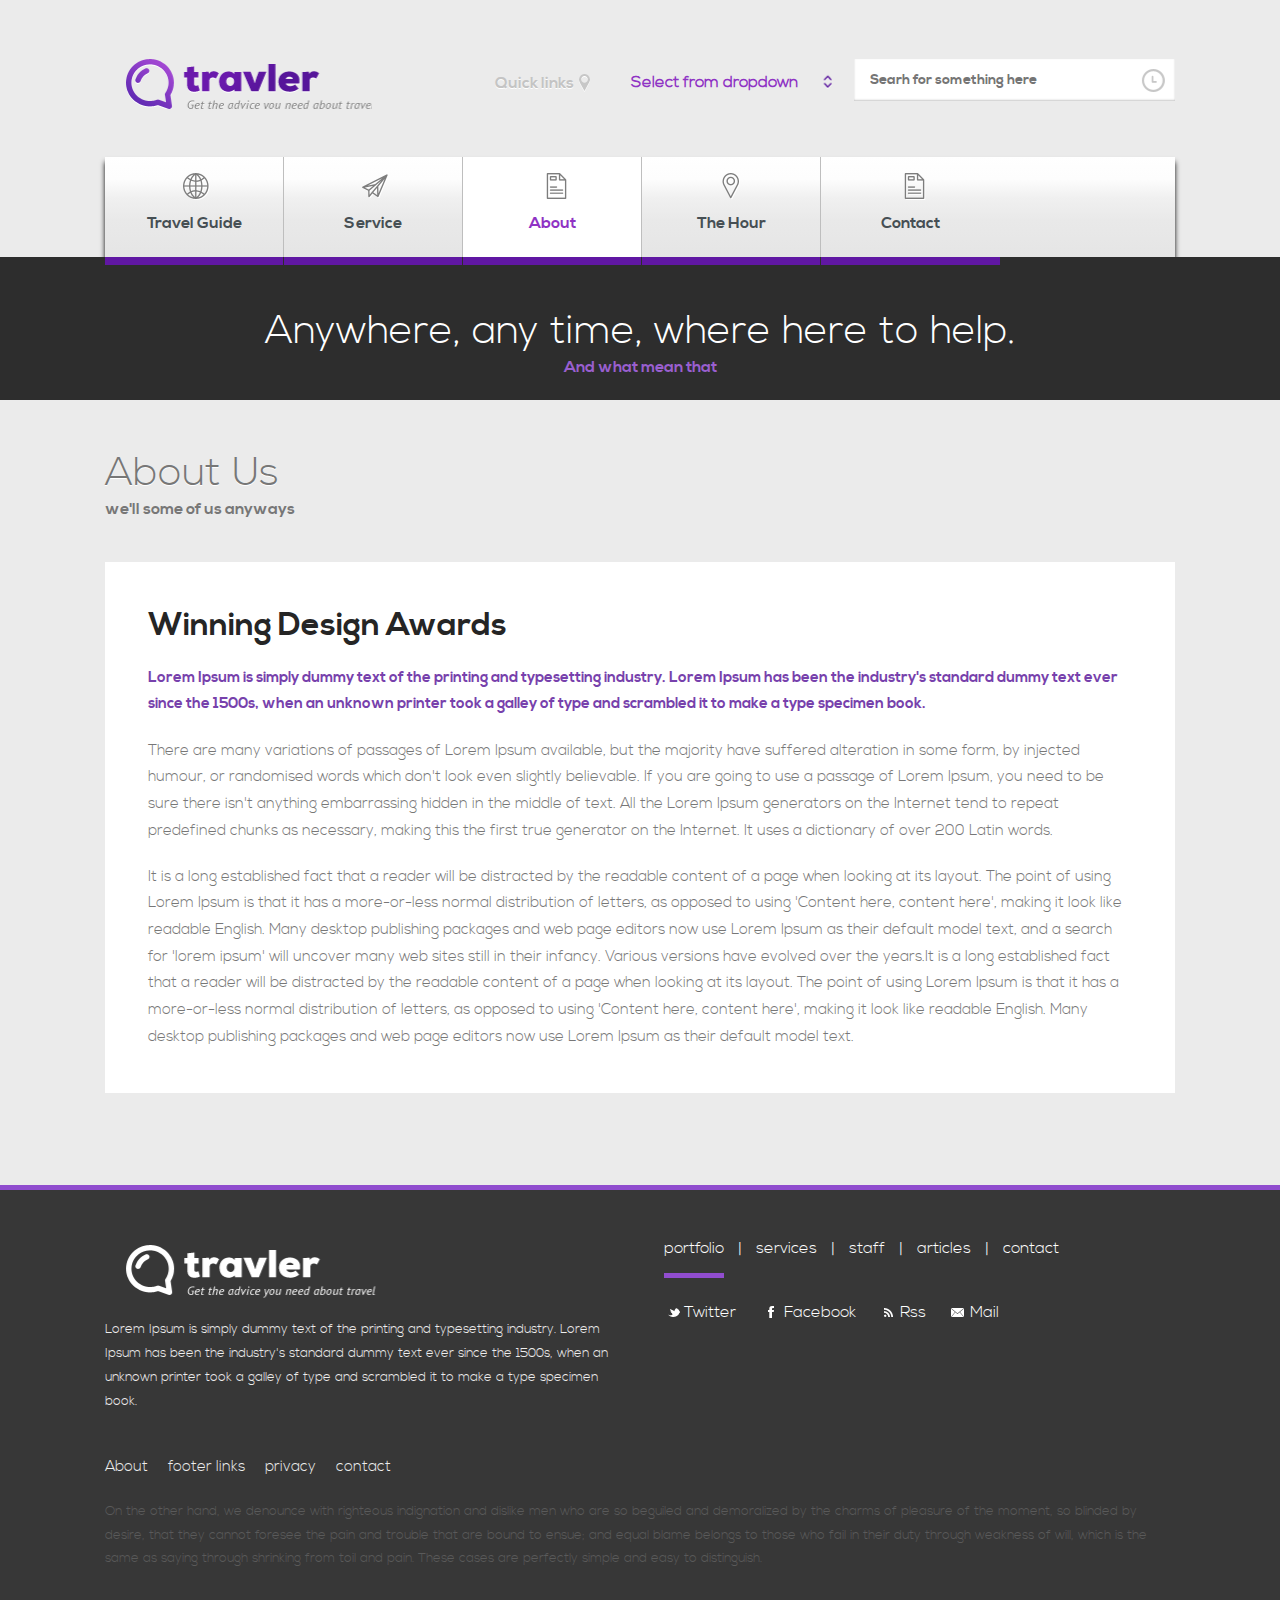
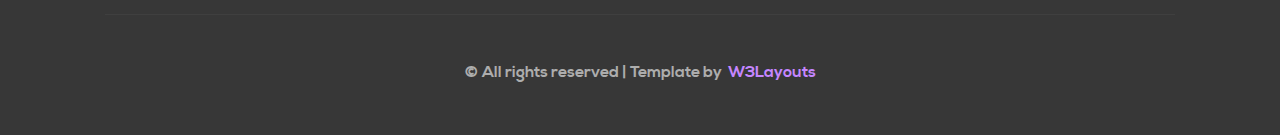
==== about.html @ 70574888 "Primer Commit Version1" ====
<!--A Design by W3layouts
Author: W3layout
Author URL: http://w3layouts.com
License: Creative Commons Attribution 3.0 Unported
License URL: http://creativecommons.org/licenses/by/3.0/
-->
<!DOCTYPE HTML>
<html>
<head>
<title>The Travler Website Template | About :: w3layouts</title>
<meta http-equiv="Content-Type" content="text/html; charset=utf-8" />
<meta name="viewport" content="width=device-width, initial-scale=1, maximum-scale=1">
<link href="css/style.css" rel="stylesheet" type="text/css" media="all" />
<script src="js/jquery-1.9.1.min.js"></script>
<script src="js/jquery.easydropdown.js"></script> 
</head>
<body>
<!-- start header-->
<div class="header_bg">
<div class="wrap">
	<div class="header">
		<div class="logo">
			<a href="index.html"></a>
		</div>
		<div class="header_right">
		<div class="search">
		    		<form>
		    			<input type="text" value="" placeholder="Searh for something here">
		    			<input type="submit" value="">
		    		</form>
				</div>
				<div class="drp-dwn">
				     <div class="dropdown-button">
					  <select class="dropdown" tabindex="9" data-settings='{"wrapperClass":"flat"}'>
            			<option value="0">Select from dropdown</option>	
						<option value="1">Linux</option>
						<option value="2">Windows</option>
						<option value="3">Solaris</option>
						<option value="4">Mac</option>
						<option value="5">Unix</option>
					  </select>
					 </div>
				</div>
		<div class="quick_link">
			<h2><a href="site_map.html">Quick links <i class="icon1"> </i></a></h2>
		</div>
		<div class="clear"></div>
	</div>
	</div>
	<div class="header_menu">
			<div class="menu_box_list">
				<ul>
					<li class="color1"><a href="travel_guide.html"><i class="icon1"> </i><span>travel guide</span></a></li>
					<li class="color2"><a href="service.html"> <i class="icon2"> </i> <span>Service</span></a></li>
			  		<li class="color3 active"><a href="about.html"> <i class="icon3"> </i><span>about</span></a></li>
			  		<li class="color4"><a href="service.html"> <i class="icon4"> </i><span>the hour</span></a></li>
			  		
			  		<li class="color6"><a href="contact.html"> <i class="icon6"></i> <span>Contact</span></a></li>
				</ul>
				<div class="clear"></div>
		   </div>
	 </div>
</div>
</div>
<!-- start top-->
<div class="top_bg">
<div class="wrap">
	<div class="top_grids1">
		<div class="top_grids_text">
			<h2>Anywhere, any time, where here to help.</h2>
			<p>And what mean that</p>
		</div>
		<div class="top_map1">
			<ul>
				<li class="map"></li>
			</ul>
		</div>
		<div class="clear"></div>
	</div>	
</div>
</div>
<!-- start content -->
<div class="content_bg">
<div class="wrap">
	<div class="content">
		<div class="content_text about">
			<h2>About Us </h2>
			<p>we'll some of us anyways</p>
		</div>
			<!-- start btm_grids -->
		     <div class="btm_grids">
		     	<div class="btm_grid">
		     		<h2>winning design awards</h2>
		     		<h3>Lorem Ipsum is simply dummy text of the printing and typesetting industry. Lorem Ipsum has been the industry's standard dummy text ever since the 1500s, when an unknown printer took a galley of type and scrambled it to make a type specimen book.</h3>
		     		<p>There are many variations of passages of Lorem Ipsum available, but the majority have suffered alteration in some form, by injected humour, or randomised words which don't look even slightly believable. If you are going to use a passage of Lorem Ipsum, you need to be sure there isn't anything embarrassing hidden in the middle of text. All the Lorem Ipsum generators on the Internet tend to repeat predefined chunks as necessary, making this the first true generator on the Internet. It uses a dictionary of over 200 Latin words.</p>
		     		<p class="top">It is a long established fact that a reader will be distracted by the readable content of a page when looking at its layout. The point of using Lorem Ipsum is that it has a more-or-less normal distribution of letters, as opposed to using 'Content here, content here', making it look like readable English. Many desktop publishing packages and web page editors now use Lorem Ipsum as their default model text, and a search for 'lorem ipsum' will uncover many web sites still in their infancy. Various versions have evolved over the years.It is a long established fact that a reader will be distracted by the readable content of a page when looking at its layout. The point of using Lorem Ipsum is that it has a more-or-less normal distribution of letters, as opposed to using 'Content here, content here', making it look like readable English. Many desktop publishing packages and web page editors now use Lorem Ipsum as their default model text.</p>
		     	</div>
		     </div>			
		</div>
</div>
</div>
<!-- start footer -->
<div class="footer_bg">
<div class="wrap">
	<div class="footer">
		     <div class="f_grids">
		     	<div class="f_grid right">
		     		<h2><a href="index.html"></a></h2>
		     		<div class="clear"></div>
		     		<p>Lorem Ipsum is simply dummy text of the printing and typesetting industry. Lorem Ipsum has been the industry's standard dummy text ever since the 1500s, when an unknown printer took a galley of type and scrambled it to make a type specimen book.</p>
		     	</div>	
		     	<div class="f_grid">
		     		<ul class="f_nav">
		     			<li><a class="active" href="#">portfolio</a></li> |
		     			<li><a  href="#">services</a></li> |
		     			<li><a href="#">staff</a></li> |
		     			<li><a href="#">articles</a></li> |
		     			<li><a href="#">contact</a></li>
		     			<div class="clear"></div>	
		     		</ul>
					<div class="f_nav1">
						<ul>
							<li ><a href="#"> <i class="icon1"> </i><span>twitter</span></a></li>
							<li ><a href="#"> <i class="icon2"> </i> <span>facebook</span></a></li>
					  		<li ><a href="#"> <i class="icon3"> </i><span>rss</span></a></li>
					  		<li ><a href="#"> <i class="icon4"> </i><span>mail</span></a></li>
						</ul>
						<div class="clear"></div>
				   </div>     		
		     	</div>	
		     	<div class="clear"></div>	
			</div>
	<ul class="footer_nav">
		<li><a href="#">About</a></li>
		<li><a href="#">footer links</a></li>
		<li><a href="#">privacy</a></li>
		<li><a href="#">contact</a></li>
		<div class="clear"></div>	
	</ul>	
	<p class="f_para">On the other hand, we denounce with righteous indignation and dislike men who are so beguiled and demoralized by the charms of pleasure of the moment, so blinded by desire, that they cannot foresee the pain and trouble that are bound to ensue; and equal blame belongs to those who fail in their duty through weakness of will, which is the same as saying through shrinking from toil and pain. These cases are perfectly simple and easy to distinguish. </p>
	<div class="footer_top">
			<p class="link"><span>© All rights reserved | Template by&nbsp; <a href="http://w3layouts.com/"> W3Layouts</a></span></p>
	</div>
</div>
</div>	
</body>
</html>
---- css/style.css ----
/*
Author: W3layout
Author URL: http://w3layouts.com
License: Creative Commons Attribution 3.0 Unported
License URL: http://creativecommons.org/licenses/by/3.0/
*/
/* reset */
html,body,div,span,applet,object,iframe,h1,h2,h3,h4,h5,h6,p,blockquote,pre,a,abbr,acronym,address,big,cite,code,del,dfn,em,img,ins,kbd,q,s,samp,small,strike,strong,sub,sup,tt,var,b,u,i,dl,dt,dd,ol,nav ul,nav li,fieldset,form,label,legend,table,caption,tbody,tfoot,thead,tr,th,td,article,aside,canvas,details,embed,figure,figcaption,footer,header,hgroup,menu,nav,output,ruby,section,summary,time,mark,audio,video{margin:0;padding:0;border:0;font-size:100%;font:inherit;vertical-align:baseline;}
article, aside, details, figcaption, figure,footer, header, hgroup, menu, nav, section {display: block;}
ol,ul{list-style:none;margin:0;padding:0;}
blockquote,q{quotes:none;}
blockquote:before,blockquote:after,q:before,q:after{content:'';content:none;}
table{border-collapse:collapse;border-spacing:0;}
/* start editing from here */
a{text-decoration:none;}
.txt-rt{text-align:right;}/* text align right */
.txt-lt{text-align:left;}/* text align left */
.txt-center{text-align:center;}/* text align center */
.float-rt{float:right;}/* float right */
.float-lt{float:left;}/* float left */
.clear{clear:both;}/* clear float */
.pos-relative{position:relative;}/* Position Relative */
.pos-absolute{position:absolute;}/* Position Absolute */
.vertical-base{	vertical-align:baseline;}/* vertical align baseline */
.vertical-top{	vertical-align:top;}/* vertical align top */
.underline{	padding-bottom:5px;	border-bottom: 1px solid #eee; margin:0 0 20px 0;}/* Add 5px bottom padding and a underline */
nav.vertical ul li{	display:block;}/* vertical menu */
nav.horizontal ul li{	display: inline-block;}/* horizontal menu */
img{max-width:100%;}
/*end reset*/
@font-face {
    font-family: 'nexa_lightregular';
    src: url('../fonts/Nexa_Free_Light-webfont.ttf') format('truetype');
    font-weight: normal;
    font-style: normal;

}
@font-face {
    font-family: 'nexa_boldregular';
    src: url('../fonts/Nexa_Free_Bold-webfont.ttf') format('truetype');
    font-weight: normal;
    font-style: normal;
}
body {
	font-family: 'nexa_lightregular';
	font-size: 100%;
	background: #ffffff;
}
.wrap{
	margin:0 auto;
	width:80%;
}
/* start header */
.header_bg{
	background: #EBEBEB;
}
.header{
	padding: 4% 6%;
}
.logo a{
	float: left;
	background: url('../images/sprite.png') no-repeat 0% 0%;
	width: 25%;
	height: 60px;
}
.header_right{
	margin-top: 10px;
}
/*search*/
.search{
	width:30%;
	float:right;
	position: relative;
	background: #ffffff;
	box-shadow: inset 0px -1px 2px 0px rgba(201, 201, 201, 1);
	-webkit-box-shadow: inset 0px -1px 2px 0px rgba(201, 201, 201, 1);
	-moz-box-shadow: inset 0px -1px 2px 0px rgba(201, 201, 201, 1);
	-o-box-shadow: inset 0px -1px 2px 0px rgba(201, 201, 201, 1);
}
.search form{
	width:100%;
}
.search input[type="text"]{
	font-family: 'nexa_boldregular';
	padding:12px 16px;
	outline: none;
	color: #C4C4C4;
	background: none;
	border: none;
	width: 68.33333%;
	position: relative;
	font-size: 14px;
	font-weight: 600;
}
.search input[type="submit"]{
	background: url('../images/sprite.png') no-repeat -300px -15px;
	padding: 12px 0px;
	border: none;
	cursor: pointer;
	width: 15.33%;
	height: 40px;
	line-height: 1.5em;
	outline: none;
	position: absolute;
	right: 0;
}
.search input[type="submit"]:hover {
	background: url('../images/sprite.png') no-repeat -300px -48px;
}
/*quick_link*/
.quick_link{
	width: 10.222222%;
	float:right;
	margin: 1% 2% 0 0;
}
.quick_link h2 a {
	font-family: 'nexa_boldregular';
	display: block;
	font-size: 1em;
	line-height: 1.8em;
	color: #C4C4C4;
	text-shadow: 0 1px 0 #ffffff;
	padding: 0px;
}
.quick_link h2 a:hover{
	color: #58149B;
}
.quick_link h2  a > i {
	width: 24px;
	height: 24px;
	display:inline-block;
	background: url(../images/sprite.png) no-repeat;
	vertical-align: middle;
	transition: none;
	margin: 0 auto
}
.quick_link h2 a > i.icon1 {
	background-position: 32% 64%;
}
.quick_link h2 a:hover > i.icon1{
	background-position: 32% 84%;	
}
/*drp-dwn*/
.drp-dwn{
	float:right;
	margin: 0.8% 2% 0 0;
	width: 19.333333%;
}
/**** Drop Down *********/
/* PREFIXED CSS */
.flat,
.flat div,
.flat li,
.flat div::after,
.flat .carat,
.flat .carat:after,
.flat .selected::after,
.flat:after{
	-webkit-transition: all 150ms ease-in-out;
	-moz-transition: all 150ms ease-in-out;
	-ms-transition: all 150ms ease-in-out;
	transition: all 150ms ease-in-out;
}
.flat .selected::after,
.flat.scrollable div::after{
	-webkit-pointer-events: none;
	-moz-pointer-events: none;
	-ms-pointer-events: none;
	pointer-events: none;
}
/* WRAPPER */
.dropdown-button:first-child{
	margin-left:0;
}
.dropdown-button{
	margin-left:15px;
}
.dropdown-button{
	display:inline-block;
	width:100%;
}
.flat{
	position: relative;	
	cursor: pointer;
	font-weight:600;
	background:none;
	color:#8F33C4;
	-webkit-user-select: none;
	-moz-user-select: none;
	user-select: none;
}
.flat.open{
	z-index: 2;
}
.flat:hover,
.flat.focus{
	color:#666;
}
/* OLD SELECT (HIDDEN) */
.flat .old{
	position: absolute;
	left: 0;
	top: 0;
	height: 0;
	width: 0;
	overflow: hidden;
}
.flat select{
	position: absolute;
	left: 0px;
	top: 0px;
}
.flat.touch select{
	left: 0;
	top: 0;
	width: 100%;
	height: 100%;
	opacity: 0;
}
/* SELECTED FEEDBACK ITEM */ 
.flat .selected {
    color:#8F33C4;
}
.flat .selected:hover{
	color:#8f22c0;
}
.flat .selected,.flat li{
	display:block;
	font-size:1em;
	font-weight:600;
	padding: 5px 5px;
	overflow: hidden;
	white-space: nowrap;
	text-align:left;
}
.flat .selected{
	background:none;
}
.flat .selected::after{
	content: '';
	position: absolute;
	right: 0;
	top: 6px;
	bottom: 0;
	width: 12px;
	height: 16px;
	background: url(../images/sprite.png) no-repeat 36% 46%;
}
.flat:hover .selected::after,
.flat.focus .selected::after{
	background-color:none;
}
/* DROP DOWN WRAPPER */
.flat div{
	position: absolute;
	height: 0;
	left: 0;
	right: 0;
	top: 100%;
	margin-top:1px;
	background:#363636;
	overflow: hidden;
	opacity: 0;
	color: #FFF;
}
.flat:hover div{	
}
/* Height is adjusted by JS on open */

.flat.open div{
	opacity: 1;
	z-index: 2;
}
/* FADE OVERLAY FOR SCROLLING LISTS */
.flat.scrollable div::after{
	content: '';
	position: absolute;
	left: 0;
	right: 0;
	bottom: 0;
	height: 50px;
}
.flat.scrollable.bottom div::after{
	opacity: 0;
}
/* DROP DOWN LIST */
.flat ul{
	position: absolute;
	left: 0;
	top: 0;
	height: 100%;
	width: 100%;
	list-style: none;
	overflow: hidden;
}
.flat.scrollable.open ul{
	overflow-y: auto;
}
/* DROP DOWN LIST ITEMS */
.flat li{
	list-style: none;
	padding:6px 10px;
	font-size:1em;
	font-weight:400;
}
.flat li:last-child {
    border-bottom: 0;
}
/* .focus class is also added on hover */
.flat li:hover{
	background-color:#353535;
}
.flat li.focus{
	background:#252525;
	position: relative;
	z-index: 3;
	color:#FFF;
}
.flat li.active{
    background-color:#252525;
	color: #fff;
}
/*  navigation */
.header_menu{
	padding: 0 6%;
}
/*start menu_box_list */
.menu_box_list{
	box-shadow: 0px 5px 5px 0px rgba(10, 10, 10, 1);
	-webkit-box-shadow: 0px 5px 5px 0px rgba(10, 10, 10, 1);
	-moz-box-shadow: 0px 5px 5px 0px rgba(10, 10, 10, 1);
	-o-box-shadow: 0px 5px 5px 0px rgba(10, 10, 10, 1);
	background: #ffffff;
	background: -moz-linear-gradient(top, #ffffff 0%, #fefefe 10%, #fdfdfd 22%, #f0f0f0 41%, #e9e9e9 63%, #e7e7e7 82%, #e5e5e5 100%);
	background: -webkit-gradient(linear, left top, left bottom, color-stop(0%,#ffffff), color-stop(10%,#fefefe), color-stop(22%,#fdfdfd), color-stop(41%,#f0f0f0), color-stop(63%,#e9e9e9), color-stop(82%,#e7e7e7), color-stop(100%,#e5e5e5));
	background: -webkit-linear-gradient(top, #ffffff 0%,#fefefe 10%,#fdfdfd 22%,#f0f0f0 41%,#e9e9e9 63%,#e7e7e7 82%,#e5e5e5 100%);
	background: -o-linear-gradient(top, #ffffff 0%,#fefefe 10%,#fdfdfd 22%,#f0f0f0 41%,#e9e9e9 63%,#e7e7e7 82%,#e5e5e5 100%);
	background: -ms-linear-gradient(top, #ffffff 0%,#fefefe 10%,#fdfdfd 22%,#f0f0f0 41%,#e9e9e9 63%,#e7e7e7 82%,#e5e5e5 100%);
	background: linear-gradient(to bottom, #ffffff 0%,#fefefe 10%,#fdfdfd 22%,#f0f0f0 41%,#e9e9e9 63%,#e7e7e7 82%,#e5e5e5 100%);
	filter: progid:DXImageTransform.Microsoft.gradient( startColorstr='#ffffff', endColorstr='#e5e5e5',GradientType=0 );
}
.menu_box_list li{
	display: inline-block;
	margin-right: -4px;
	width: 16.64444%;
	height:100px;
	border-left: 1px solid rgb(190, 190, 190);
}
.menu_box_list li:first-child{
	border-left: none;
}
.menu_box_list li a{
	display:inline-block;
	width:100%;
	text-align:center;
	color:#464f54;
	font-size: 1em;
	font-family: 'nexa_boldregular';
	text-transform:capitalize;
	padding:14px 0px;
	transition: all 450ms linear;	
	-webkit-transition: all 450ms linear;
	-moz-transition: all 450ms linear;
	-o-transition: all 450ms linear;
}
.menu_box_list li.active a{
	background: #ffffff;
	color: #8F33C4;
}
.menu_box_list li a > i{
	width: 32px;
	height: 32px;
	display: inline-block;
	background: url(../images/nav_icon.png) no-repeat;
	vertical-align: middle;
	transition: none;
	margin: 0 auto;
}
.menu_box_list li a:hover > i{
	background:url(../images/nav_icon.png) no-repeat;	
}
.menu_box_list li a:hover{
	 color: #8F33C4;
	 background-color:#ffffff;
	-webkit-transform: scale(1.00) translateY(-20px);
	z-index: 1;
}
.menu_box_list li a span{
	padding: 10px 10px;
	display: block;
}
.menu_box_list li a > i.icon1{
	background-position:0px 0px;
}
.menu_box_list li a:hover > i.icon1{
	background-position:0px -32px;
}
.menu_box_list li a > i.icon2{
	background-position:-34px 0px;
}
.menu_box_list li a:hover > i.icon2{
	background-position:-34px -32px;
}
.menu_box_list li a > i.icon3 {
	background-position:-66px 0px;
}
.menu_box_list li a:hover > i.icon3{
	background-position:-66px -32px;
}
.menu_box_list li a > i.icon4 {
	background-position:-98px 0px;
}
.menu_box_list li a:hover > i.icon4 {
	background-position:-98px -32px;
}
.menu_box_list li a > i.icon5 {
	background-position:0px 0px;
}
.menu_box_list li a:hover > i.icon5{
	background-position:0px -32px;
}
.menu_box_list li a > i.icon6 {
	background-position:-66px 0px;
}
.menu_box_list li a:hover > i.icon6{
	background-position:-66px -32px;
}
.menu_box_list  li.color1 a {
	border-bottom: 8px solid #6017A3;
}
.menu_box_list  li.color2 a {
	border-bottom: 8px solid #6017A3;
}
.menu_box_list  li.color3 a {
	border-bottom: 8px solid #6017A3;
}
.menu_box_list  li.color4 a {
	border-bottom: 8px solid #6017A3;
}
.menu_box_list  li.color5 a {
	border-bottom: 8px solid #6017A3;
}
.menu_box_list  li.color6 a {
	border-bottom: 8px solid #6017A3;
}
/* end menu_box_list */ 
/* start slider */
.slider_bg{
	background: url('../images/slider.jpg');
	background-size: cover;
	background-position: center;
}
.slider{
	padding: 20% 0;
}
/* start top_grids */
.top_bg{
	background: #2D2D2D;
}
.top_grids {
	padding: 4% 6%;
}
.top_grids_text h2{
	text-align:center;
	font-size: 2.5em;
	color: #ffffff;
}
.top_grids_text p{
	text-align:center;
	font-size: 1em;
	color: #995FCF;
	font-family: 'nexa_boldregular';
}
.top_map{
	text-align:center;
	margin: 4% 0;
}
.top_map ul li.map{
}
/* top_map1*/
.top_grids1{
	padding: 4% 6% 1%;
}
.top_map1{
	margin-top: 1%;
}
.top_grid{
	width: 30.333333%;
	float: left;
}
.top_grid.right{
	margin-right: 4%;
}
.top_grid h3{
	font-size:1.5em;
	color: #ffffff;
	margin-bottom: 4%;
}
.top_grid p{
	line-height:1.8em;
	color: #eeeeee;
	font-size: 0.825em;
}
.top_grid p.top{
	margin-top: 4%;
}
/* start banner */
.banner_bg{
	background: #222222;
}
.banner{
	padding: 4% 4% 0;
}
.banner img{
	margin-bottom: -5px;
}
/* start content */
.content_bg{
	background: #EBEBEB;
}
.content{
	padding: 4% 6%;
}
.content_text{
	text-align:center;
	margin-bottom: 4%;
}
.content_text h2{
	font-size: 2.5em;
	color: #777777;
	text-shadow: 0 1px 0 #ffffff;
}
.content_text p{
	font-size: 1em;
	color: #777777;
	font-family: 'nexa_boldregular';
}
/* start content_slider */
h2.img_slider a{
	line-height:2em;
	font-family: 'nexa_boldregular';
	font-size:1.1em;
	color: #777777;
}
p.img_slider a{
	font-size:0.925em;
	color: #777777;
}
/* start span_of_2 */
.span_of_2{
	margin-top: 4%;
}
.span_1_of_2{
	background: #ffffff;
	padding: 4%;	
	float:left;
	width: 40.0000000%;
}
.span_1_of_2.right{
	margin-right: 4%;
}
.span_1_of_2 h2{
	font-family: 'nexa_boldregular';
	font-size:2em;
	color: #252525;
	text-transform:capitalize;
	margin-bottom: 4%;
}
.span_1_of_2 h3{
	font-size:0.925em;
	color: #7741AC;
	line-height: 1.8em;
	font-family: 'nexa_boldregular';	
	margin-bottom: 4%;
}
.span_1_of_2 p{
	font-size:0.925em;
	color: #777777;
	line-height: 1.8em;
}
/* start btm_grids */
.btm_grids{
	margin:4% 0;
	background: #ffffff;
	padding: 4%;	
}
.btm_grid h2{
	font-family: 'nexa_boldregular';
	font-size:2em;
	color: #252525;
	text-transform:capitalize;
	margin-bottom: 2%;
}
.btm_grid h3{
	font-size:0.925em;
	color: #7741AC;
	line-height: 1.8em;
	font-family: 'nexa_boldregular';	
	margin-bottom: 2%;
}
.btm_grid p{
	font-size:0.925em;
	color: #777777;
	line-height: 1.8em;
	
}
/* start footer */
.footer_bg{
	border-top:5px solid #904DCE;
	background: #373737;
}
.footer{
	padding: 4% 6%;
}
.f_grids{
	
}
.f_grid{
	float:left;
	width: 47.333333%;
}
.f_grid.right{
	margin-right: 4%;
}
.f_grid p {
	margin-top:4%;
	line-height: 1.8em;
	color: #eeeeee;
	font-size: 0.825em;
}
p.f_para{
	margin-top:2%;
	line-height: 1.8em;
	color: #5a5a5a;
	font-size: 0.825em;
}
/* start footer_nav*/
.footer_nav{
	margin-top: 4%;
}
.f_grid h2 a{
	float: left;
	background: url('../images/sprite.png') no-repeat 0% 72%;
	width: 55%;
	height: 60px;
}
.footer_nav li{
	float: left;
}
.footer_nav li span{
	color: #ffffff;
}
.footer_nav li a:first-child{
	padding-left: 0;
}
.footer_nav li a{
	display:inline-block;
	color:#eeeeee;
	line-height:1.5em;
	font-size: 0.925em;
	padding: 0px 20px;
	-webkit-transition: 0.9s;
	-moz-transition: 0.9s;
	-o-transition: 0.9s;
	transition: 0.9s;
}
.footer_nav li a:hover {
	color: #CC96FF;
}
/* start f_nav */
.f_nav{
	color:#ffffff;	
}
.f_nav li{
	display: inline-block;
}
.f_nav li a{
	display: block;
	color:#ffffff;	
	font-size: 1em;
	padding-bottom: 20px;
	margin: 0 20px;
	-webkit-transition: 0.9s;
	-moz-transition: 0.9s;
	-o-transition: 0.9s;
	transition: 0.9s;
}
.f_nav li a.active{
	border-bottom:5px solid #914DCf;
}
.f_nav li a:hover{
	border-bottom:5px solid #914DCf;
}
/* start f_nav1 */
.f_nav1{
	margin-top: 2%;
}
.f_nav1 li{
	display: inline-block;
}
.f_nav1 li a{
	display:block;
	color:#ffffff;
	font-size: 1em;
	text-transform:capitalize;
	padding:14px 10px;
	-webkit-transition: 0.5s linear;
     -moz-transition: 0.5s linear;
     -o-transition: 0.5s linear;
     -ms-transition:0.5s linear;
     transition: 0.5s linear;	
}
.f_nav1 li a > i{
	width: 16px;
	height: 18px;
	display:inline-block;
	background: url(../images/soc_icons.png) no-repeat;
	vertical-align: middle;
	transition: none;
	margin: 0 auto;
}
.f_nav1 li a:hover > i{
	background:url(../images/soc_icons.png) no-repeat;	
}
.f_nav1 li.active a{
	background: #ffffff;
	color: #8F33C4;
}
.f_nav1 a:hover{
	 color: #8F33C4;
}
.f_nav1 li a span{
	padding-left:4px;
}
.f_nav1 li a > i.icon1{
	background-position:0px 0px;
}
.f_nav1 li a:hover > i.icon1{
	background-position:0px -16px;
}
.f_nav1 li a > i.icon2{
	background-position:-17px 0px;
}
.f_nav1 li a:hover > i.icon2{
	background-position:-17px -16px;
}
.f_nav1 li a > i.icon3 {
	background-position:-32px 0px;
}
.f_nav1 li a:hover > i.icon3{
	background-position:-32px -16px;
}
.f_nav1 li a > i.icon4 {
	background-position:-50px 0px;
}
.f_nav1 li a:hover > i.icon4 {
	background-position:-50px -16px;
}
/* start footer */
.footer_top {
	margin-top: 4%;
	border-top: 1px solid #3F3F3F;
	padding: 4% 6% 0;
	text-align: center;
}
.footer_top p{
	font-family: 'nexa_boldregular';
	color: #adadad;
	font-size: 1em;
	line-height: 1.8em;
}
.footer_top p a{
	color: #C586FF;
	-webkit-transition: 0.9s;
	-moz-transition: 0.9s;
	-o-transition: 0.9s;
	transition: 0.9s;
}
.footer_top p a:hover{
	color: #ffffff;
}
/* start about */
.about{
	text-align:left;
}
.btm_grid p.top{
	margin-top: 2%;
}
/* start service*/
.ser-grid-list{
	display: block;
}
.ser-grid-list:first-child{
	margin-left:0;
}
.ser-grid-list{
	float: left;
	width: 21.99999%;
	margin-left: 4%;
}
.ser-grid-list img{
	margin-bottom: 8%;
}
.btm_grid.top{
	margin-top: 4%;	
}




















/* start Contact */
.contact{
	margin: 2% 0;
	background: #ffffff;
	padding: 4%;
}
.company_address{
	float: left;
	width: 28.3333%;
	margin-right: 4%;
}
.company_address p{
	font-size: 0.925em;
	color: #777777;
	line-height: 1.8em;
}
.company_address h3{
	color:#8F33C3;
	font-size:1em;
	line-height:1.8em;
	margin-top: 4%;
}
.company_address p a{
	color:#8F33C3;
	-webkit-transition: 0.9s;
	-moz-transition: 0.9s;
	-o-transition: 0.9s;
	transition: 0.9s;
}
.company_address p a:hover{
	color:#3a3a3a;
}
.contact-form{
	float: left;
	width: 67.3333%;
}
.contact-form span label{
	color: #202227;
	display: block;
	font-size: 1em;
	padding-bottom: 5px;
}
.contact-form input[type="text"] {
	margin-bottom:4%;
	font-family: 'nexa_lightregular';
	font-size:1em;
	float:left;
	width:45.666666%;
	background: #FFFFFF;
	border: 1px solid #E7E7E7;
	color: rgba(85, 81, 81, 0.84);
	padding: 8px;
	display: block;
	outline: none;
	-webkit-appearance: none;
	text-transform: capitalize;
	-webkit-transition: 0.9s;
	-moz-transition: 0.9s;
	-o-transition: 0.9s;
	transition: 0.9s;
}
.contact-form input[type="text"].right{
	margin-right: 10px;
}
.contact-form input[type="text"]:hover{
	border:1px solid #8F33C3;
}
.contact-form textarea {
	font-family: 'nexa_lightregular';
	font-size:1em;
	background: #FFFFFF;
	border: 1px solid #E7E7E7;
	color: rgba(138, 137, 137, 0.84);
	padding: 8px;
	display: block;
	width: 98%;
	outline: none;
	-webkit-appearance: none;
	text-transform: capitalize;
	-webkit-transition: 0.9s;
	-moz-transition: 0.9s;
	-o-transition: 0.9s;
	transition: 0.9s;
}
.contact-form textarea{
	resize:none;
	height:120px;		
}
.contact-form textarea:hover{
	border:1px solid #8F33C3;
}
.contact-form input[type="submit"]{
	margin-top:4%;
	font-family: 'nexa_lightregular';
	cursor:pointer;
	-webkit-appearance: none;
	padding: 12px 30px;
	border: 1px solid #ffffff;
	background: #3a3a3a;
	display: inline-block;
	font-size: 1em;
	text-transform: uppercase;
	color: #ffffff;
	-webkit-transition: 0.9s;
	-moz-transition: 0.9s;
	-o-transition: 0.9s;
	transition: 0.9s;
}
.contact-form input[type="submit"]:hover{
	background: #8F33C3;
}
/* reservation_form */
.res-form{
	padding:4% 0;
}
.reservation{
	font-family: 'nexa_lightregular';
	width: 31.33333%;
	margin: 0 auto;
	padding: 3%;
	background: rgba(0, 0, 0, 0.08);
	border: 1px solid rgba(247, 242, 242, 0.14);
}
.row {
	margin-bottom: 4%;
}
.radio{
	color: #fff;
}
.reservation .col-4 {
	float: left;
	width: 33.3333%;
}
.reservation input[type="radio"]{
	text-transform: capitalize;
	font-family: 'nexa_lightregular';
	font-size: 1em;
	outline: none;
	border: none;
	float: left;
	margin-right:5px;
}
.reservation_form input[type="text"]{
	text-transform: capitalize;
	font-family: 'nexa_lightregular';
	font-size: 1em;
	background: #ffffff;
	width: 41.33333%;
	outline: none;
	border: none;
	padding: 10px 12px;
	color: #777;
	float: left;
	margin: 0 0 15px 10px;
}
.reservation_form input[type="text"]:first-child{
	margin-left: 0;
}
.reservation_date input[type="text"]{
	font-family: 'nexa_lightregular';
	font-size: 1em;
	background: url(../images/calender.png) #ffffff no-repeat 95% 50%;
	width: 92.77777%;
	outline: none;
	border: none;
	padding: 10px 12px;
	margin: 0px 0px 5px 0px;
	color: #777;
}
.reservation_date input[type="submit"]{
	text-align:center;
	font-family: 'nexa_lightregular';
	cursor: pointer;
	outline: none;
	display: block;
	margin-top: 10px;
	width: 99.6%;
	padding: 10px 0px;
	font-size: 1.2em;
	text-transform: capitalize;
	border: none;
	background: #995FCF;
	color: #ffffff;
	-webkit-transition: 0.5s linear;
	-moz-transition: 0.5s linear;
	-o-transition: 0.5s linear;
	-ms-transition: 0.5s linear;
	transition: 0.5s linear;
}
.reservation_date input[type="submit"]:hover{
	background: #AC7BDA;
}
/* end reservation form */
/*start sitemap */
.sitemap_nav{
	box-shadow: 0px -1px 5px 0px rgba(202, 202, 202, 1);
	-webkit-box-shadow: 0px -1px 5px 0px rgba(202, 202, 202, 1);
	-moz-box-shadow: 0px -1px 5px 0px rgba(202, 202, 202, 1);
	-o-box-shadow: 0px -1px 5px 0px rgba(202, 202, 202, 1);
	background: #ffffff;
}
.sitemap_nav li{
}
.sitemap_nav li:first-child{
	border-left: none;
}
.sitemap_nav li a{
	display:block;
	color:#464f54;
	font-size: 1em;
	font-family: 'nexa_boldregular';
	text-transform:capitalize;
	border-bottom: 1px solid #ebebeb;
	padding:15px 20px;
	-webkit-transition: 0.5s linear;
     -moz-transition: 0.5s linear;
     -o-transition: 0.5s linear;
     -ms-transition:0.5s linear;
     transition: 0.5s linear;	
}
.sitemap_nav li a > i{
	width: 32px;
	height: 32px;
	display:inline-block;
	background: url(../images/nav_icon.png) no-repeat;
	vertical-align: middle;
	transition: none;
	margin: 0 auto;
}
.sitemap_nav li a:hover > i{
	background:url(../images/nav_icon.png) no-repeat;	
}
.sitemap_nav li.active a{
	background: #ffffff;
}
.sitemap_nav li a:hover{
	 color: #8F33C4;
	 background-color:#ffffff;
	 -webkit-transform: translateY(-10px);
}
.sitemap_nav li a span{
	padding-left: 10px;
}
.sitemap_nav li a > i.icon1{
	background-position:0px 0px;
}
.sitemap_nav li a:hover > i.icon1{
	background-position:0px -30px;
}
.sitemap_nav li a > i.icon2{
	background-position:-35px 0px;
}
.sitemap_nav li a:hover > i.icon2{
	background-position:-35px -30px;
}
.sitemap_nav li a > i.icon3 {
	background-position:-70px 0px;
}
.sitemap_nav li a:hover > i.icon3{
	background-position:-70px -30px;
}
.sitemap_nav li a > i.icon4 {
	background-position:-99px 0px;
}
.sitemap_nav li a:hover > i.icon4 {
	background-position:-99px -30px;
}
.sitemap_nav li a > i.icon5 {
	background-position:0px 0px;
}
.sitemap_nav li a:hover > i.icon5{
	background-position:0px -30px;
}
.sitemap_nav li a > i.icon6 {
	background-position:-70px 0px;
}
.sitemap_nav li a:hover > i.icon6{
	background-position:-70px -30px;
}
/***** Media Quries *****/
@media only screen and (max-width: 1440px) {
	.wrap{
		width:95%;
	}
	.f_nav li a {
		padding-bottom: 15px;
		margin: 0 10px;
	}
}
@media only screen and (max-width: 1366px) {
	.wrap{
		width:95%;
	}

}
@media only screen and (max-width: 1280px) {
	.wrap{
		width:95%;
	}

}
@media only screen and (max-width: 1024px) {
	.wrap{
		width:95%;
	}
	.header {
		padding: 4% 2%;
	}
	.header_menu {
		padding: 0 2%;
	}
	.menu_box_list li {
		height: 96px;
	}
	.top_grids {
		padding: 4% 2%;
	}
	.banner {
		padding: 4% 2% 0;
	}
	.content {
		padding: 4% 2%;
	}
	.footer {
		padding: 4% 2%;
	}
	.footer_nav {
		margin-top: 2%;
	}
	.logo a {
		width: 34%;
	}
	.quick_link {
		width: 14.222222%;
	}
	.drp-dwn {
		width: 22.333333%;
	}
	.search {
		width: 24%;
	}
	.flat .selected, .flat li {
		font-size: 13px;
	}
	.quick_link h2 a {
		font-size: 13px;
	}
	.search input[type="submit"] {
		background: url('../images/sprite.png') no-repeat -315px -15px;
	}
	.search input[type="submit"]:hover {
		background: url('../images/sprite.png') no-repeat -315px -48px;
	}
	.f_grid {
		width: 99.333333%;
	}
	.f_grid.right {
		margin-right: 0%;
	}
	.f_grid h2 a {
		width: 34%;
	}
	.reservation {
		width: 50.33333%;
	}
	.reservation_form input[type="text"] {
		width: 92.33333%;
		margin: 0 0 15px 0px;
	}
	.f_nav {
		margin-top: 10px;
	}
	.contact-form input[type="text"] {
		width: 98.666666%;
	}
	.contact-form input[type="text"].right {
		margin-right: 0px;
	}
	.menu_box_list li {
		width: 19.8888%;
	}
	.menu_box_list li:nth-child(5){
		display: none;
	}
	.menu_box_list li a {
		font-size: 13px;
	}
	.top_grids_text h2 {
		font-size: 2em;
	}
	.btm_grid h2 {
		font-size: 1.4em;
	}
}
@media only screen and (max-width: 800px) {
	.wrap{
		width:95%;
	}
	.search {
		display: none;
	}
	.drp-dwn {
		width: 32.333333%;
	}
	.quick_link {
		width: 20.222222%;
	}
	.f_grid h2 a {
		width: 48%;
	}
	.span_1_of_2 h2 {
		font-size: 1.5em;
	}
}
@media only screen and (max-width: 640px){
	.wrap{
		width:95%;
	}
	.logo a {
		width: 55%;
	}
	.quick_link {
		display: none;
	}
	.content_text h2 {
		font-size: 1.5em;
	}
	.company_address {
		float:none;
		width: 99.3333%;
		margin-right: 0%;
	}
	.contact-form {
		margin-top:4%;
		float: none;
		width: 99.3333%;
	}
	.ser-grid-list {
		margin-top:4%;
		width: 47.99999%;
	}
	.ser-grid-list:nth-child(3){
		margin-left: 0;
	}
	.drp-dwn {
		width: 32.333333%;
		display: none;
	}
	.menu_box_list li a {
		padding: 14px 0;
	}
	.reservation {
		width: 70.33333%;
	}
	.f_grid h2 a {
		width: 60%;
	}
	.menu_box_list li:nth-child(4),.menu_box_list li:nth-child(5){
		display: none;
	}
	.menu_box_list li {
			width: 24.8888%;
	}
	.f_nav li a {
		margin: 0 4px;
	}
	.top_grid {
		width: 99.333333%;
		float: none;
	}
	.top_grid.right {
		margin-right: 0%;
	}
	.span_1_of_2 {
		padding: 4%;
		float: none;
		width: 92%;
	}
	.span_1_of_2.right {
		margin-right: 0%;
	}
}
@media only screen and (max-width: 480px) {
	.wrap{
		width:95%;
	}
	.logo a {
		width: 65%;
	}
	.content {
		padding: 4% 0%;
	}
	.header {
		padding: 4% 0%;
	}
	.footer {
		padding: 4% 0%;
	}
	.header_menu {
		padding: 0 0%;
	}
	.footer_nav li a {
		padding: 0px 5px;
	}
	.f_grid h2 a {
		width: 80%;
	}
	.top_grids_text h2 {
		font-size:1.6em;
	}
	.reservation {
		width: 94.33333%;
	}
	.contact-form input[type="text"] {
		width: 96.666666%;
	}
	.contact-form textarea {
		width: 96.666666%;
	}
}
@media only screen and (max-width: 320px) {
	.wrap{
		width:95%;
	}
	.logo a {
		width: 100%;
	}
	.quick_link {
		display: none;
	}
	.menu_box_list li a {
		padding: 0px 0;
	}
	.menu_box_list li a span {
		padding: 0px 0px;
	}
	.menu_box_list li {
		width: 24.8888%;
		height: 48px;
		border-left: none;
	}
	.f_grid h2 a {
		width: 99%;
	}
	.footer_nav li {
		float: none;
	}
}
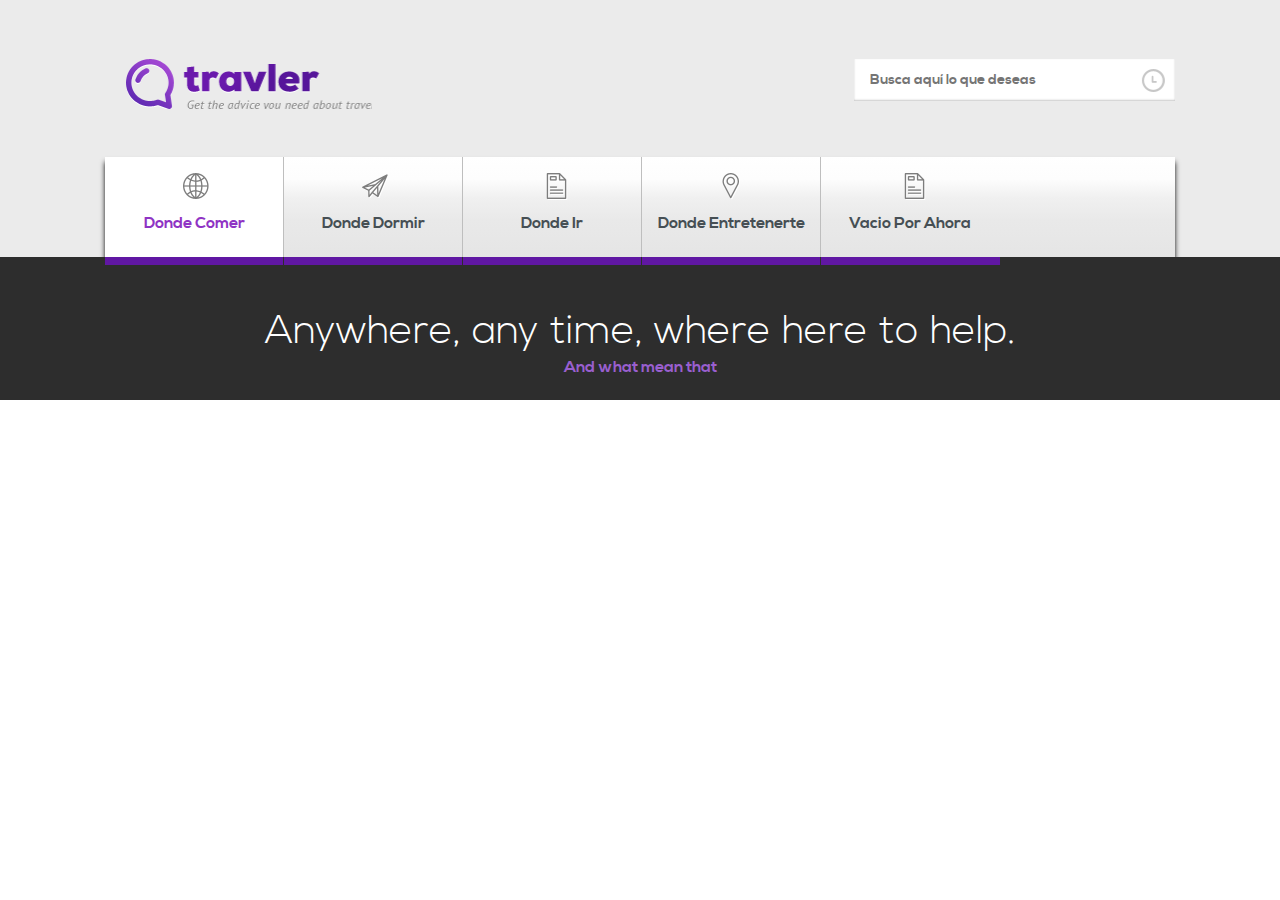
==== commit 8d41b4a4: "Ultima actualizacion 23/05" ====
--- a/about.html
+++ b/about.html
@@ -25,37 +25,22 @@
 		<div class="header_right">
 		<div class="search">
 		    		<form>
-		    			<input type="text" value="" placeholder="Searh for something here">
+		    			<input type="text" value="" placeholder="Busca aquí lo que deseas">
 		    			<input type="submit" value="">
 		    		</form>
 				</div>
-				<div class="drp-dwn">
-				     <div class="dropdown-button">
-					  <select class="dropdown" tabindex="9" data-settings='{"wrapperClass":"flat"}'>
-            			<option value="0">Select from dropdown</option>	
-						<option value="1">Linux</option>
-						<option value="2">Windows</option>
-						<option value="3">Solaris</option>
-						<option value="4">Mac</option>
-						<option value="5">Unix</option>
-					  </select>
-					 </div>
-				</div>
-		<div class="quick_link">
-			<h2><a href="site_map.html">Quick links <i class="icon1"> </i></a></h2>
-		</div>
 		<div class="clear"></div>
 	</div>
 	</div>
 	<div class="header_menu">
 			<div class="menu_box_list">
 				<ul>
-					<li class="color1"><a href="travel_guide.html"><i class="icon1"> </i><span>travel guide</span></a></li>
-					<li class="color2"><a href="service.html"> <i class="icon2"> </i> <span>Service</span></a></li>
-			  		<li class="color3 active"><a href="about.html"> <i class="icon3"> </i><span>about</span></a></li>
-			  		<li class="color4"><a href="service.html"> <i class="icon4"> </i><span>the hour</span></a></li>
-			  		
-			  		<li class="color6"><a href="contact.html"> <i class="icon6"></i> <span>Contact</span></a></li>
+					<li class="color1 active"><a href="travel_guide.html"><i class="icon1"> </i><span>Donde Comer</span></a></li>
+					<li class="color2"><a href="service.html"> <i class="icon2"> </i> <span>Donde Dormir</span></a></li>
+					<li class="color3"><a href="about.html"> <i class="icon3"> </i><span>Donde Ir</span></a></li>
+					<li class="color4"><a href="service.html"> <i class="icon4"> </i><span>Donde Entretenerte</span></a></li>
+
+					<li class="color6"><a href="contact.html"> <i class="icon6"> </i> <span>Vacio por ahora</span></a></li>
 				</ul>
 				<div class="clear"></div>
 		   </div>
@@ -79,69 +64,5 @@
 	</div>	
 </div>
 </div>
-<!-- start content -->
-<div class="content_bg">
-<div class="wrap">
-	<div class="content">
-		<div class="content_text about">
-			<h2>About Us </h2>
-			<p>we'll some of us anyways</p>
-		</div>
-			<!-- start btm_grids -->
-		     <div class="btm_grids">
-		     	<div class="btm_grid">
-		     		<h2>winning design awards</h2>
-		     		<h3>Lorem Ipsum is simply dummy text of the printing and typesetting industry. Lorem Ipsum has been the industry's standard dummy text ever since the 1500s, when an unknown printer took a galley of type and scrambled it to make a type specimen book.</h3>
-		     		<p>There are many variations of passages of Lorem Ipsum available, but the majority have suffered alteration in some form, by injected humour, or randomised words which don't look even slightly believable. If you are going to use a passage of Lorem Ipsum, you need to be sure there isn't anything embarrassing hidden in the middle of text. All the Lorem Ipsum generators on the Internet tend to repeat predefined chunks as necessary, making this the first true generator on the Internet. It uses a dictionary of over 200 Latin words.</p>
-		     		<p class="top">It is a long established fact that a reader will be distracted by the readable content of a page when looking at its layout. The point of using Lorem Ipsum is that it has a more-or-less normal distribution of letters, as opposed to using 'Content here, content here', making it look like readable English. Many desktop publishing packages and web page editors now use Lorem Ipsum as their default model text, and a search for 'lorem ipsum' will uncover many web sites still in their infancy. Various versions have evolved over the years.It is a long established fact that a reader will be distracted by the readable content of a page when looking at its layout. The point of using Lorem Ipsum is that it has a more-or-less normal distribution of letters, as opposed to using 'Content here, content here', making it look like readable English. Many desktop publishing packages and web page editors now use Lorem Ipsum as their default model text.</p>
-		     	</div>
-		     </div>			
-		</div>
-</div>
-</div>
-<!-- start footer -->
-<div class="footer_bg">
-<div class="wrap">
-	<div class="footer">
-		     <div class="f_grids">
-		     	<div class="f_grid right">
-		     		<h2><a href="index.html"></a></h2>
-		     		<div class="clear"></div>
-		     		<p>Lorem Ipsum is simply dummy text of the printing and typesetting industry. Lorem Ipsum has been the industry's standard dummy text ever since the 1500s, when an unknown printer took a galley of type and scrambled it to make a type specimen book.</p>
-		     	</div>	
-		     	<div class="f_grid">
-		     		<ul class="f_nav">
-		     			<li><a class="active" href="#">portfolio</a></li> |
-		     			<li><a  href="#">services</a></li> |
-		     			<li><a href="#">staff</a></li> |
-		     			<li><a href="#">articles</a></li> |
-		     			<li><a href="#">contact</a></li>
-		     			<div class="clear"></div>	
-		     		</ul>
-					<div class="f_nav1">
-						<ul>
-							<li ><a href="#"> <i class="icon1"> </i><span>twitter</span></a></li>
-							<li ><a href="#"> <i class="icon2"> </i> <span>facebook</span></a></li>
-					  		<li ><a href="#"> <i class="icon3"> </i><span>rss</span></a></li>
-					  		<li ><a href="#"> <i class="icon4"> </i><span>mail</span></a></li>
-						</ul>
-						<div class="clear"></div>
-				   </div>     		
-		     	</div>	
-		     	<div class="clear"></div>	
-			</div>
-	<ul class="footer_nav">
-		<li><a href="#">About</a></li>
-		<li><a href="#">footer links</a></li>
-		<li><a href="#">privacy</a></li>
-		<li><a href="#">contact</a></li>
-		<div class="clear"></div>	
-	</ul>	
-	<p class="f_para">On the other hand, we denounce with righteous indignation and dislike men who are so beguiled and demoralized by the charms of pleasure of the moment, so blinded by desire, that they cannot foresee the pain and trouble that are bound to ensue; and equal blame belongs to those who fail in their duty through weakness of will, which is the same as saying through shrinking from toil and pain. These cases are perfectly simple and easy to distinguish. </p>
-	<div class="footer_top">
-			<p class="link"><span>© All rights reserved | Template by&nbsp; <a href="http://w3layouts.com/"> W3Layouts</a></span></p>
-	</div>
-</div>
-</div>	
 </body>
 </html>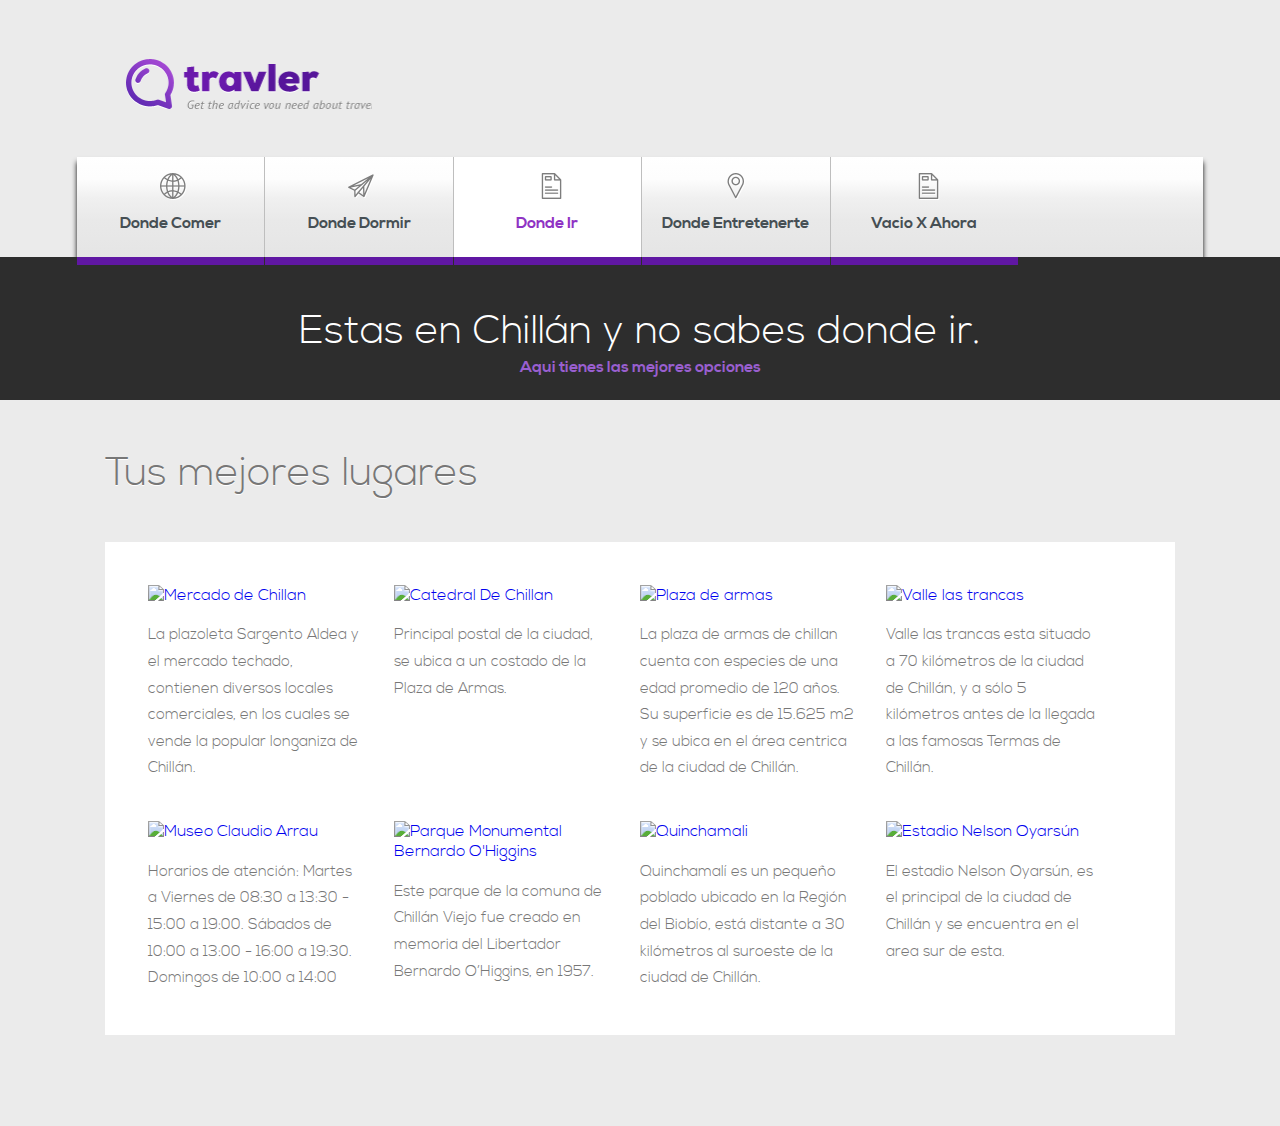
==== commit 5f84bbd9: "proyecto en un 75% listo" ====
--- a/about.html
+++ b/about.html
@@ -7,62 +7,320 @@
 <!DOCTYPE HTML>
 <html>
 <head>
-<title>The Travler Website Template | About :: w3layouts</title>
-<meta http-equiv="Content-Type" content="text/html; charset=utf-8" />
-<meta name="viewport" content="width=device-width, initial-scale=1, maximum-scale=1">
-<link href="css/style.css" rel="stylesheet" type="text/css" media="all" />
-<script src="js/jquery-1.9.1.min.js"></script>
-<script src="js/jquery.easydropdown.js"></script> 
+	<title>The Travler Website Template | Services :: w3layouts</title>
+	<meta http-equiv="Content-Type" content="text/html; charset=utf-8" />
+	<meta name="viewport" content="width=device-width, initial-scale=1, maximum-scale=1">
+	<link href="css/style.css" rel="stylesheet" type="text/css" media="all" />
+	<!-- Add fancyBox main JS and CSS files -->
+	<script src="http://ajax.googleapis.com/ajax/libs/jquery/1/jquery.min.js"></script>
+	<script src="http://malsup.github.com/jquery.cycle2.js"></script>
+	<link href="css/magnific-popup.css" rel="stylesheet" type="text/css">
+	<script src="js/jquery-1.9.1.min.js"></script>
+	<script src="js/jquery.easydropdown.js"></script>
+	<script src="js/jquery.magnific-popup.js" type="text/javascript"></script>
+
+	<script>
+        $(document).ready(function() {
+            $('.popup-with-zoom-anim').magnificPopup({
+                type: 'inline',
+                fixedContentPos: false,
+                fixedBgPos: true,
+                overflowY: 'auto',
+                closeBtnInside: true,
+                preloader: false,
+                midClick: true,
+                removalDelay: 300,
+                mainClass: 'my-mfp-zoom-in'
+            });
+        });
+	</script>
+	<!-- Api Facebook -->
+	<div id="fb-root"></div>
+	<script>(function(d, s, id) {
+        var js, fjs = d.getElementsByTagName(s)[0];
+        if (d.getElementById(id)) return;
+        js = d.createElement(s); js.id = id;
+        js.src = "//connect.facebook.net/es_LA/sdk.js#xfbml=1&version=v2.9";
+        fjs.parentNode.insertBefore(js, fjs);
+    }(document, 'script', 'facebook-jssdk'));</script>
+
 </head>
 <body>
 <!-- start header-->
 <div class="header_bg">
-<div class="wrap">
-	<div class="header">
-		<div class="logo">
-			<a href="index.html"></a>
+	<div class="wrap">
+		<div class="header">
+			<div class="logo">
+				<a href="index.html"></a>
+			</div>
+			<div class="header_right">
+				<div class="search">
+				</div>
+			</div>
+			<div class="clear"></div>
 		</div>
-		<div class="header_right">
-		<div class="search">
-		    		<form>
-		    			<input type="text" value="" placeholder="Busca aquí lo que deseas">
-		    			<input type="submit" value="">
-		    		</form>
-				</div>
-		<div class="clear"></div>
-	</div>
 	</div>
 	<div class="header_menu">
-			<div class="menu_box_list">
-				<ul>
-					<li class="color1 active"><a href="travel_guide.html"><i class="icon1"> </i><span>Donde Comer</span></a></li>
-					<li class="color2"><a href="service.html"> <i class="icon2"> </i> <span>Donde Dormir</span></a></li>
-					<li class="color3"><a href="about.html"> <i class="icon3"> </i><span>Donde Ir</span></a></li>
-					<li class="color4"><a href="service.html"> <i class="icon4"> </i><span>Donde Entretenerte</span></a></li>
-
-					<li class="color6"><a href="contact.html"> <i class="icon6"> </i> <span>Vacio por ahora</span></a></li>
-				</ul>
-				<div class="clear"></div>
-		   </div>
-	 </div>
+		<div class="menu_box_list">
+			<ul>
+				<li class="color1"><a href="travel_guide.html"><i class="icon1"> </i><span>Donde Comer</span></a></li>
+				<li class="color2"><a href="service.html"> <i class="icon2"> </i> <span>Donde Dormir</span></a></li>
+				<li class="color3 active"><a href="about.html"> <i class="icon3"> </i><span>Donde ir</span></a></li>
+				<li class="color4"><a href="site_map.html"> <i class="icon4"> </i><span>Donde Entretenerte</span></a></li>
+
+				<li class="color6"><a href="contact.html"> <i class="icon6"></i> <span>Vacio x ahora</span></a></li>
+			</ul>
+			<div class="clear"></div>
+		</div>
+	</div>
 </div>
 </div>
 <!-- start top-->
 <div class="top_bg">
-<div class="wrap">
-	<div class="top_grids1">
-		<div class="top_grids_text">
-			<h2>Anywhere, any time, where here to help.</h2>
-			<p>And what mean that</p>
+	<div class="wrap">
+		<div class="top_grids1">
+			<div class="top_grids_text">
+				<h2>Estas en Chillán y no sabes donde ir.</h2>
+				<p>Aqui tienes las mejores opciones</p>
+			</div>
+			<div class="top_map1">
+				<ul>
+					<li class="map"></li>
+				</ul>
+			</div>
+			<div class="clear"></div>
 		</div>
-		<div class="top_map1">
-			<ul>
-				<li class="map"></li>
-			</ul>
+	</div>
+</div>
+<!-- start content -->
+<div class="content_bg">
+	<div class="wrap">
+		<div class="content">
+			<div class="content_text about">
+				<h2>Tus mejores lugares</h2>
+			</div>
+			<!-- start popup 1-->
+			<div id="s1" class="mfp-hide">
+				<div class="pop_up">
+					<h2>Mercado y feria artesanal de Chillán</h2>
+
+					<div class="cycle-slideshow">
+						<img src="http://www.municipalidadchillan.cl/sitio/img/localidades/mercadot/mercadot-max3.jpg">
+						<img src="http://www.municipalidadchillan.cl/sitio/img/localidades/mercadot/mercadot-max1.jpg">
+						<img src="http://static.panoramio.com/photos/large/86688031.jpg">
+
+					</div>
+					<p  class="txt-justify">Se trata nada más y nada menos que del famoso mercado de Chillán y de la
+						feria artesanal más completa y variada del país. El atractivo más significativo de estos lugares
+						es la posibilidad de degustar el repertorio ilimitado de la cocina chilena.
+					</p>
+					<iframe src="https://www.google.com/maps/embed?pb=!1m0!3m2!1ses!2scl!4v1496758848079!6m8!1m7!1szo2MGbF3quelL2v8OJJeRQ!2m2!1d-36.61071644467184!2d-72.10070646357849!3f233.19566785697188!4f-10.186247686797302!5f0.7820865974627469" width="400" height="300" frameborder="0" style="border:0" allowfullscreen></iframe>
+					<!-- caja de comentarios de facebook -->
+					<div class="fb-comments" data-href="http://localhost/interfacesWeb/ir1.html" data-width="2"></div>
+					<!-- Codigo de Like mas boton y contador de compartir-->
+					<div class="fb-like" data-href="https://www.facebook.com/places/Cosas-para-hacer-en-Chillan/110815662272376/" data-layout="standard" data-action="like" data-size="small" data-show-faces="true" data-share="true"></div>
+				</div>
+			</div>
+			<!-- end popup -->
+			<!-- start popup 2-->
+			<div id="s2" class="mfp-hide">
+				<div class="pop_up">
+					<h2>Catedral de Chillán</h2>
+
+					<div class="cycle-slideshow">
+
+						<img src="http://www.municipalidadchillan.cl/sitio/img/localidades/catedral/catedral-max1.jpg">
+						<img src="http://www.municipalidadchillan.cl/sitio/img/localidades/catedral/catedral-max2.jpg">
+						<img src="https://c1.staticflickr.com/7/6010/5952483509_c28900101f_b.jpg">
+					</div>
+					<p class="txt-justify">Luego del Terremoto de Chillán de 1939, la Catedral fue destruida en su totalidad. Ese mismo año comenzó su reconstrucción, en la que participó el arquitecto Hernán Larraín Errázuriz, basándose en ideas del Modernismo. Sus arcos de más de 20 metros de altura y su cruz monumental de 39 metros la hacen única en Chile.</p>
+					<iframe src="https://www.google.com/maps/embed?pb=!1m0!3m2!1ses!2scl!4v1496801117693!6m8!1m7!1sXD2_rlVztq9Swi0DAfRCkA!2m2!1d-36.60674020997751!2d-72.10251852774674!3f115.39735723781166!4f3.0275898888804136!5f0.7820865974627469" width="400" height="300" frameborder="0" style="border:0" allowfullscreen></iframe>
+					<!-- caja de comentarios de facebook -->
+					<div class="fb-comments" data-href="http://localhost/interfacesWeb/ir2.html" data-width="2"></div>
+					<!-- Codigo de Like mas boton y contador de compartir-->
+					<div class="fb-like" data-href="https://www.facebook.com/places/Cosas-para-hacer-en-Chillan/110815662272376/" data-layout="standard" data-action="like" data-size="small" data-show-faces="true" data-share="true"></div>
+				</div>
+			</div>
+
+			<!-- end popup -->
+			<!-- start popup 3-->
+			<div id="s3" class="mfp-hide">
+				<div class="pop_up">
+					<h2>Plaza de armas de Chillán</h2>
+					<div class="cycle-slideshow">
+						<img src="http://4.bp.blogspot.com/-T_S0242ZPvs/UGeTnLW0H2I/AAAAAAAAG2E/arkZOUYoqeM/s1600/DSCN4065.JPG">
+						<img src="http://www.municipalidadchillan.cl/sitio/img/localidades/plaza/plaza-armas-max2.jpg">
+						<img src="http://www.municipalidadchillan.cl/sitio/img/fotos/varias/plaza_armas.jpg">
+					</div>
+					<p class="txt-justify" >Principal paseo público de Chillán y que cuenta con las especies arbóreas más antiguas de los parques y áreas verdes de la ciudad. Dichas especies, son las que le confiere como a una de las plazas más atractivas del sur del país.</p>
+					<iframe src="https://www.google.com/maps/embed?pb=!1m0!3m2!1ses!2scl!4v1496801265587!6m8!1m7!1sJzbcwqiUt7xwSLdDkMx7fw!2m2!1d-36.60739608278764!2d-72.10284741234635!3f319.95345742436484!4f-10.395829551834893!5f0.7820865974627469" width="400" height="300" frameborder="0" style="border:0" allowfullscreen></iframe>
+					<!-- caja de comentarios de facebook -->
+					<div class="fb-comments" data-href="http://localhost/interfacesWeb/ir3.html" data-width="2"></div>
+					<!-- Codigo de Like mas boton y contador de compartir-->
+					<div class="fb-like" data-href="https://www.facebook.com/places/Cosas-para-hacer-en-Chillan/110815662272376/" data-layout="standard" data-action="like" data-size="small" data-show-faces="true" data-share="true"></div>
+				</div>
+			</div>
+			<!-- end popup -->
+			<!-- start popup 4-->
+			<div id="s4" class="mfp-hide">
+				<div class="pop_up">
+					<h2>Valle las trancas</h2>
+					<div class="cycle-slideshow">
+
+
+						<img src="http://3.bp.blogspot.com/-jgx8hrDCgmk/VcX9lqVwwkI/AAAAAAAADSU/03rCaWp5Aqg/s1600/valle_las_trancas.jpg">
+						<img src="http://santiagodochile.com/wp-content/uploads/Cabin-Como-chegar-no-Vale-Las-Trancas.jpg">
+						<img src="http://www.municipalidadchillan.cl/sitio/img/localidades/trancas/trancas-max3.jpg">
+					</div>
+					<p class="txt-justify" >Este poblado cordillerano es dueño de paisajes e infraestructuras sorprendentes, aún para los visitantes más exigentes, ideal para los amantes del turismo de naturaleza ya que aquí se conjuga aire puro, ríos, senderos, imponentes montañas, fauna, vegetación nativa, sol y nieve, que en su conjunto ofrecen parajes de ensueño.</p>
+					<iframe src="https://www.google.com/maps/embed?pb=!1m18!1m12!1m3!1d6379.896543665278!2d-71.50072560299702!3d-36.91550117027333!2m3!1f0!2f0!3f0!3m2!1i1024!2i768!4f13.1!3m3!1m2!1s0x966e9415ca7b4053%3A0x28a65d79e069d8f4!2sValle+Las+Trancas!5e0!3m2!1ses!2scl!4v1496803356059" width="400" height="300" frameborder="0" style="border:0" allowfullscreen></iframe>
+					<!-- caja de comentarios de facebook -->
+					<div class="fb-comments" data-href="http://localhost/interfacesWeb/ir4.html" data-width="2"></div>
+					<!-- Codigo de Like mas boton y contador de compartir-->
+					<div class="fb-like" data-href="https://www.facebook.com/places/Cosas-para-hacer-en-Chillan/110815662272376/" data-layout="standard" data-action="like" data-size="small" data-show-faces="true" data-share="true"></div>
+				</div>
+			</div>
+			<!-- end popup -->
+			<!-- start popup 5-->
+			<div id="s5" class="mfp-hide">
+				<div class="pop_up">
+					<h2>Museo Claudio Arrau</h2>
+					<div class="cycle-slideshow">
+
+
+						<img src="http://www.museosdemedianoche.cl/sites/default/files/MCAL-Imagen2-Web.jpg">
+						<img src="http://www.museosdemedianoche.cl/sites/default/files/MCAL-Imagen3-Web.jpg">
+						<img src="http://admin.ladiscusion.cl/getimage.php?img=//lib/kcfinder/upload/images/Piano%20Arrau.jpg&w=1200&h=630&exact">
+					</div>
+					<p class="txt-justify" >Este museo interactivo fue creado para preservar el legado del insigne pianista nacido en Chillán. Se trata de un edificio ubicado en el sector céntrico de la ciudad, que considera la reconstrucción de parte de la casa natal del maestro, donde se exhiben sus objetos más apreciados, como vestuario, partituras, libros, un piano mudo y colecciones diversas.</p>
+					<iframe src="https://www.google.com/maps/embed?pb=!1m0!3m2!1ses!2scl!4v1496804791087!6m8!1m7!1sy0Me1cs_RVbI6gue1YLCUA!2m2!1d-36.60589440980547!2d-72.10720734791515!3f289.7228443148219!4f-4.43268986288075!5f0.7820865974627469" width="400" height="300" frameborder="0" style="border:0" allowfullscreen></iframe>
+					<!-- caja de comentarios de facebook -->
+					<div class="fb-comments" data-href="http://localhost/interfacesWeb/ir5.html" data-width="2"></div>
+					<!-- Codigo de Like mas boton y contador de compartir-->
+					<div class="fb-like" data-href="https://www.facebook.com/places/Cosas-para-hacer-en-Chillan/110815662272376/" data-layout="standard" data-action="like" data-size="small" data-show-faces="true" data-share="true"></div>
+				</div>
+			</div>
+			<!-- end popup -->
+			<!-- start popup 6-->
+			<div id="s6" class="mfp-hide">
+				<div class="pop_up">
+					<h2>Parque Monumental Bernaardo O'Higgins</h2>
+					<div class="cycle-slideshow">
+
+
+						<img src="http://esphoto980x880noname.mnstatic.com/5f4d956c8bc83bbf47adad308d7ff348">
+						<img src="http://esphoto980x880noname.mnstatic.com/adbff69d63485a769b154813b98b7455">
+						<img src="http://www.municipalidadchillan.cl/sitio/img/localidades/parque-chv/chv-max3.jpg">
+					</div>
+					<p class="txt-justify" >En este lugar histórico se aprecia un mural de piedra de 60 metros de extensión. Este gran “lienzo de concreto” fue obra de la artista María Martner, simbolizando la vida de O’Higgins, desde su juventud hasta que ocupó el cargo de Director Supremo</p>
+					<iframe src="https://www.google.com/maps/embed?pb=!1m0!3m2!1ses!2scl!4v1496884007924!6m8!1m7!1s8mP3W_qVfKVrTyVx21LEqQ!2m2!1d-36.62232854223041!2d-72.13181581085577!3f16.810586786141435!4f5.154375299429262!5f0.7820865974627469" width="400" height="300" frameborder="0" style="border:0" allowfullscreen></iframe>
+					<!-- caja de comentarios de facebook -->
+					<div class="fb-comments" data-href="http://localhost/interfacesWeb/ir6.html" data-width="2"></div>
+					<!-- Codigo de Like mas boton y contador de compartir-->
+					<div class="fb-like" data-href="https://www.facebook.com/places/Cosas-para-hacer-en-Chillan/110815662272376/" data-layout="standard" data-action="like" data-size="small" data-show-faces="true" data-share="true"></div>
+				</div>
+			</div>
+			<!-- end popup -->
+			<!-- start popup 7-->
+			<div id="s7" class="mfp-hide">
+				<div class="pop_up">
+					<h2>Quinchamali</h2>
+					<div class="cycle-slideshow">
+
+
+						<img src="http://www.municipalidadchillan.cl/sitio/img/localidades/quinchamali/quinchamali-max1.jpg">
+						<img src="https://s-media-cache-ak0.pinimg.com/originals/43/22/49/432249355d42d74d86d455e20649c316.jpg">
+						<img src="https://farm3.static.flickr.com/2776/4093146038_dfc1d6d675_b.jpg">
+					</div>
+					<p class="txt-justify" >Sus cerámicas en greda negra, realizadas a mano, se exponen en los Museos del Louvre de París, de Arte Contemporáneo de Nueva York y Nacional de Moscú. La figura más representativa de este quehacer es la “Guitarrera”, símbolo del trabajo artesanal del país. Las cerámicas de Quinchamalí tienen denominación de origen.</p>
+					<iframe src="https://www.google.com/maps/embed?pb=!1m18!1m12!1m3!1d6402.142037227872!2d-72.40394562999136!3d-36.648742078846524!2m3!1f0!2f0!3f0!3m2!1i1024!2i768!4f13.1!3m3!1m2!1s0x0%3A0x0!2zMzbCsDM4JzU0LjMiUyA3MsKwMjQnMTIuMiJX!5e0!3m2!1ses!2scl!4v1496885099449" width="400" height="300" frameborder="0" style="border:0" allowfullscreen></iframe>
+					<!-- caja de comentarios de facebook -->
+					<div class="fb-comments" data-href="http://localhost/interfacesWeb/ir7.html" data-width="2"></div>
+					<!-- Codigo de Like mas boton y contador de compartir-->
+					<div class="fb-like" data-href="https://www.facebook.com/places/Cosas-para-hacer-en-Chillan/110815662272376/" data-layout="standard" data-action="like" data-size="small" data-show-faces="true" data-share="true"></div>
+				</div>
+			</div>
+			<!-- end popup -->
+			<!-- start popup 7-->
+			<div id="s8" class="mfp-hide">
+				<div class="pop_up">
+					<h2>Estadio Nelson Oyarsún</h2>
+					<div class="cycle-slideshow">
+
+
+						<img src="http://images.adsttc.com/media/images/5127/8022/b3fc/4b11/a700/1d7a/large_jpg/chillan-108.jpg?1414353844">
+						<img src="http://www.disenoarquitectura.cl/sitio-2015/wp-content/uploads/2016/11/disenoarquitectura.cl-Estadio-Bicentenario-Nelson-Oyarz%C3%BAn-Arenas-de-Chill%C3%A1n_Judson-Olivos-Arquitectos-Foto-18.jpg">
+						<img src="http://images.adsttc.com/media/images/5127/803e/b3fc/4b11/a700/1d7e/slideshow/chillan.jpg?1414353853">
+					</div>
+					<p class="txt-justify" >El Estadio Bicentenario Municipal Nelson Oyarzún se encuentra en Chillán, Chile. Su equipo titular es Ñublense de la Primera B de Chile. Es uno de los principales estadios de la Región del Biobío, tras ser remodelado en 2008 para ser sede de la Copa Mundial Femenina de Fútbol Sub-20 de 2008,.</p>
+					<iframe src="https://www.google.com/maps/embed?pb=!1m0!3m2!1ses!2scl!4v1496885461544!6m8!1m7!1shI57KjnEaS24Lj4nhyLQxw!2m2!1d-36.61833185207057!2d-72.1089577692778!3f97.09974321461408!4f-5.986639310069364!5f0.7820865974627469" width="400" height="300" frameborder="0" style="border:0" allowfullscreen></iframe>
+					<!-- caja de comentarios de facebook -->
+					<div class="fb-comments" data-href="http://localhost/interfacesWeb/ir8.html" data-width="2"></div>
+					<!-- Codigo de Like mas boton y contador de compartir-->
+					<div class="fb-like" data-href="https://www.facebook.com/places/Cosas-para-hacer-en-Chillan/110815662272376/" data-layout="standard" data-action="like" data-size="small" data-show-faces="true" data-share="true"></div>
+				</div>
+			</div>
+			<!-- end popup -->
+			<!-- start btm_grids -->
+			<div class="btm_grids">
+				<div class="btm_grid">
+					<div class="ser-grid-list img_style">
+						<div class="gallery">
+							<a class="popup-with-zoom-anim" href="#s1"><img src="http://www.hostalchillan.cl/media/k2/items/cache/184b7cb84d7b456c96a0bdfbbeaa5f14_XL.jpg" title="Mercado de Chillan"></a>
+						</div>
+						<p class="txt-justify">La plazoleta Sargento Aldea y el mercado techado, contienen diversos locales comerciales, en los cuales se vende la popular longaniza de Chillán.</p>
+					</div>
+					<div class="ser-grid-list img_style">
+						<div class="gallery">
+							<a class="popup-with-zoom-anim" href="#s2"><img src="http://www.catedralescatolicas.com/wp-content/uploads/2010/08/Imagenes-Catedral-de-Chillan-Chile.jpg" title="Catedral De Chillan"></a>
+						</div>
+						<p class="txt-justify">Principal postal de la ciudad, se ubica a un costado de la Plaza de Armas.</p>
+					</div>
+					<div class="ser-grid-list img_style">
+						<div class="gallery">
+							<a class="popup-with-zoom-anim" href="#s3"><img src="https://c1.staticflickr.com/4/3620/3461514836_830fc62977_b.jpg" title="Plaza de armas"></a>
+						</div>
+						<p class="txt-justify"> La plaza de armas de chillan cuenta con especies de una edad promedio de 120 años. Su superficie es de 15.625 m2 y  se ubica en el área centrica de la ciudad de Chillán. </p>
+					</div>
+					<div class="ser-grid-list img_style">
+						<div class="gallery">
+							<a class="popup-with-zoom-anim" href="#s4"><img src="http://bafemadi.cl/subidas/fotos/galerias/invierno/dscn3747.jpg" title="Valle las trancas"></a>
+						</div>
+						<p class="txt-justify">Valle las trancas esta situado a 70 kilómetros de la ciudad de Chillán, y a sólo 5 kilómetros antes de la llegada a las famosas Termas de Chillán. </p>
+					</div>
+					<div class="clear"></div>
+				</div>
+				<div class="btm_grid top">
+					<div class="ser-grid-list img_style">
+						<div class="gallery">
+							<a class="popup-with-zoom-anim" href="#s5"><img src="http://www.municipalidadchillan.cl/sitio/img/fotos/museos/marrau-max1.jpg" title="Museo Claudio Arrau"></a>
+						</div>
+						<p class="txt-justify">Horarios de atención: Martes a Viernes de 08:30 a 13:30 - 15:00 a 19:00. Sábados de 10:00 a 13:00 - 16:00 a 19:30. Domingos de 10:00 a 14:00</p>
+					</div>
+					<div class="ser-grid-list img_style">
+						<div class="gallery">
+							<a class="popup-with-zoom-anim" href="#s6"><img src="http://www.municipalidadchillan.cl/sitio/img/localidades/parque-chv/chv-max2.jpg" title="Parque Monumental Bernardo O'Higgins"></a>
+						</div>
+						<p class="txt-justify" > Este parque de la comuna de Chillán Viejo fue creado en memoria del Libertador Bernardo O’Higgins, en 1957. </p>
+					</div>
+					<div class="ser-grid-list img_style">
+						<div class="gallery">
+							<a class="popup-with-zoom-anim" href="#s7"><img src="https://s-media-cache-ak0.pinimg.com/originals/43/22/49/432249355d42d74d86d455e20649c316.jpg" title="Quinchamali"></a>
+						</div>
+						<p class="txt-justify">Quinchamalí es un pequeño poblado ubicado en la Región del Biobío, está distante a 30 kilómetros al suroeste de la ciudad de Chillán. </p>
+					</div>
+					<div class="ser-grid-list img_style">
+						<div class="gallery">
+							<a class="popup-with-zoom-anim" href="#s8"><img src="http://images.adsttc.com/media/images/5127/7fa2/b3fc/4b11/a700/1d67/large_jpg/chillan-4.jpg?1414353869" title="Estadio Nelson Oyarsún"></a>
+						</div>
+						<p class="txt-justify"> El estadio Nelson Oyarsún, es el principal de la ciudad de Chillán y se encuentra en el area sur de esta. </p>
+					</div>
+					<div class="clear"></div>
+				</div>
+			</div>
 		</div>
-		<div class="clear"></div>
-	</div>	
+	</div>
 </div>
-</div>
+
 </body>
 </html>--- a/css/style.css
+++ b/css/style.css
@@ -796,7 +796,7 @@
 .ser-grid-list{
 	float: left;
 	width: 21.99999%;
-	margin-left: 4%;
+	margin-right: 3%;
 }
 .ser-grid-list img{
 	margin-bottom: 8%;
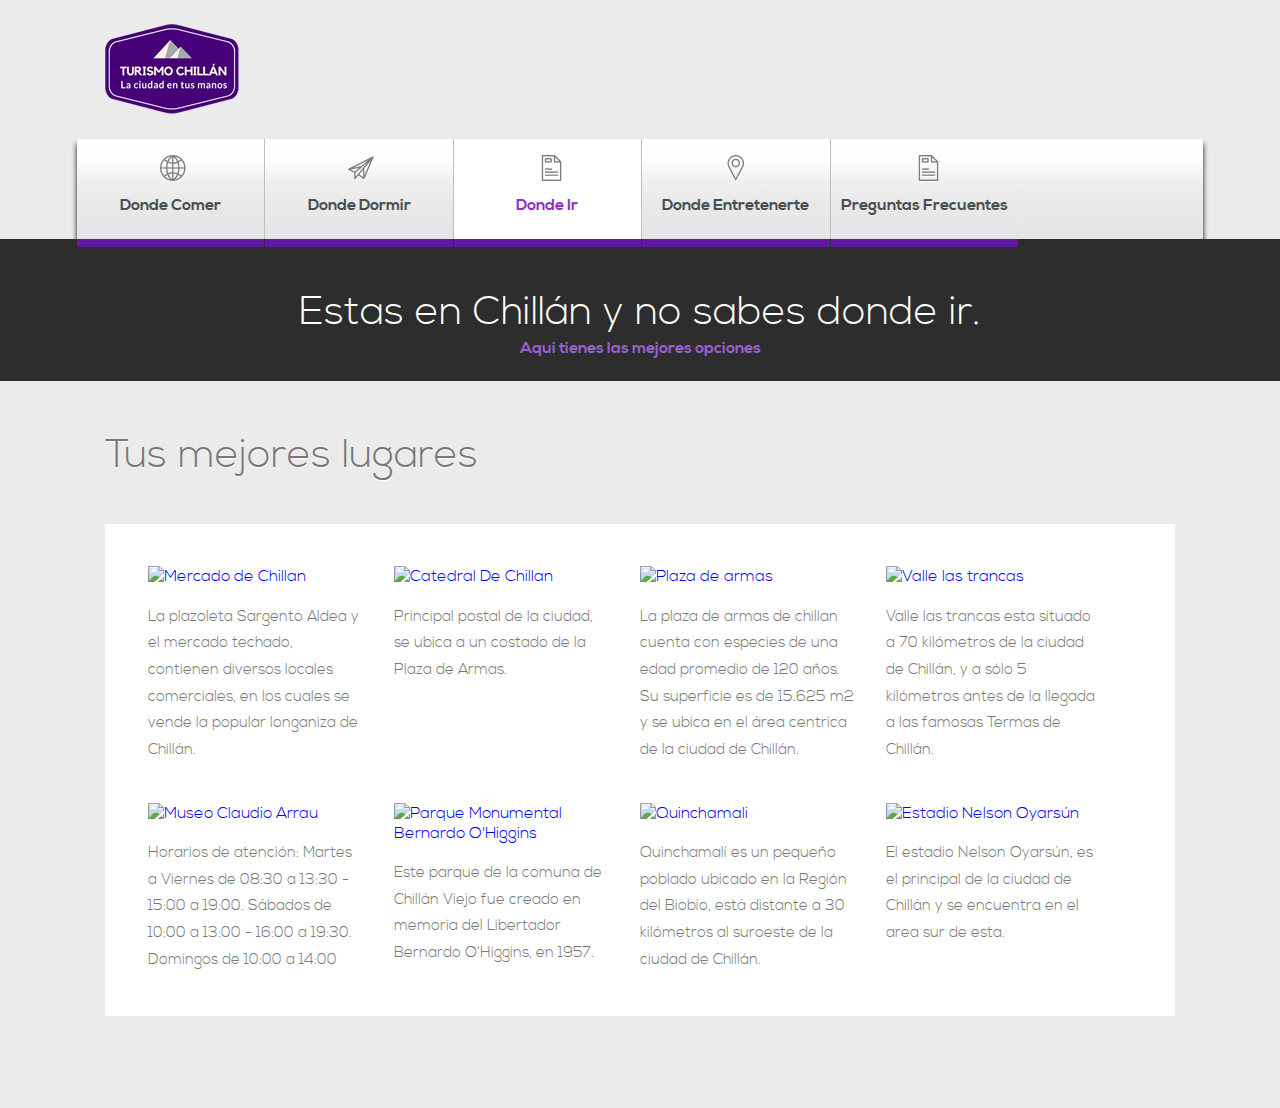
==== commit 7756f5f1: "actualizacion 6/13/2017" ====
--- a/about.html
+++ b/about.html
@@ -53,10 +53,6 @@
 			<div class="logo">
 				<a href="index.html"></a>
 			</div>
-			<div class="header_right">
-				<div class="search">
-				</div>
-			</div>
 			<div class="clear"></div>
 		</div>
 	</div>
@@ -68,7 +64,7 @@
 				<li class="color3 active"><a href="about.html"> <i class="icon3"> </i><span>Donde ir</span></a></li>
 				<li class="color4"><a href="site_map.html"> <i class="icon4"> </i><span>Donde Entretenerte</span></a></li>
 
-				<li class="color6"><a href="contact.html"> <i class="icon6"></i> <span>Vacio x ahora</span></a></li>
+				<li class="color6"><a href="contact.html"> <i class="icon6"></i> <span>Preguntas Frecuentes</span></a></li>
 			</ul>
 			<div class="clear"></div>
 		</div>
@@ -118,7 +114,7 @@
 					<!-- caja de comentarios de facebook -->
 					<div class="fb-comments" data-href="http://localhost/interfacesWeb/ir1.html" data-width="2"></div>
 					<!-- Codigo de Like mas boton y contador de compartir-->
-					<div class="fb-like" data-href="https://www.facebook.com/places/Cosas-para-hacer-en-Chillan/110815662272376/" data-layout="standard" data-action="like" data-size="small" data-show-faces="true" data-share="true"></div>
+					<div class="fb-like" data-href="http://www.turismochillan.hol.es/" data-layout="standard" data-action="like" data-size="small" data-show-faces="true" data-share="true"></div>
 				</div>
 			</div>
 			<!-- end popup -->
@@ -138,7 +134,7 @@
 					<!-- caja de comentarios de facebook -->
 					<div class="fb-comments" data-href="http://localhost/interfacesWeb/ir2.html" data-width="2"></div>
 					<!-- Codigo de Like mas boton y contador de compartir-->
-					<div class="fb-like" data-href="https://www.facebook.com/places/Cosas-para-hacer-en-Chillan/110815662272376/" data-layout="standard" data-action="like" data-size="small" data-show-faces="true" data-share="true"></div>
+					<div class="fb-like" data-href="http://www.turismochillan.hol.es/" data-layout="standard" data-action="like" data-size="small" data-show-faces="true" data-share="true"></div>
 				</div>
 			</div>
 
@@ -157,7 +153,7 @@
 					<!-- caja de comentarios de facebook -->
 					<div class="fb-comments" data-href="http://localhost/interfacesWeb/ir3.html" data-width="2"></div>
 					<!-- Codigo de Like mas boton y contador de compartir-->
-					<div class="fb-like" data-href="https://www.facebook.com/places/Cosas-para-hacer-en-Chillan/110815662272376/" data-layout="standard" data-action="like" data-size="small" data-show-faces="true" data-share="true"></div>
+					<div class="fb-like" data-href="http://www.turismochillan.hol.es/" data-layout="standard" data-action="like" data-size="small" data-show-faces="true" data-share="true"></div>
 				</div>
 			</div>
 			<!-- end popup -->
@@ -177,7 +173,7 @@
 					<!-- caja de comentarios de facebook -->
 					<div class="fb-comments" data-href="http://localhost/interfacesWeb/ir4.html" data-width="2"></div>
 					<!-- Codigo de Like mas boton y contador de compartir-->
-					<div class="fb-like" data-href="https://www.facebook.com/places/Cosas-para-hacer-en-Chillan/110815662272376/" data-layout="standard" data-action="like" data-size="small" data-show-faces="true" data-share="true"></div>
+					<div class="fb-like" data-href="http://www.turismochillan.hol.es/" data-layout="standard" data-action="like" data-size="small" data-show-faces="true" data-share="true"></div>
 				</div>
 			</div>
 			<!-- end popup -->
@@ -197,7 +193,7 @@
 					<!-- caja de comentarios de facebook -->
 					<div class="fb-comments" data-href="http://localhost/interfacesWeb/ir5.html" data-width="2"></div>
 					<!-- Codigo de Like mas boton y contador de compartir-->
-					<div class="fb-like" data-href="https://www.facebook.com/places/Cosas-para-hacer-en-Chillan/110815662272376/" data-layout="standard" data-action="like" data-size="small" data-show-faces="true" data-share="true"></div>
+					<div class="fb-like" data-href="http://www.turismochillan.hol.es/" data-layout="standard" data-action="like" data-size="small" data-show-faces="true" data-share="true"></div>
 				</div>
 			</div>
 			<!-- end popup -->
@@ -217,7 +213,7 @@
 					<!-- caja de comentarios de facebook -->
 					<div class="fb-comments" data-href="http://localhost/interfacesWeb/ir6.html" data-width="2"></div>
 					<!-- Codigo de Like mas boton y contador de compartir-->
-					<div class="fb-like" data-href="https://www.facebook.com/places/Cosas-para-hacer-en-Chillan/110815662272376/" data-layout="standard" data-action="like" data-size="small" data-show-faces="true" data-share="true"></div>
+					<div class="fb-like" data-href="http://www.turismochillan.hol.es/" data-layout="standard" data-action="like" data-size="small" data-show-faces="true" data-share="true"></div>
 				</div>
 			</div>
 			<!-- end popup -->
@@ -237,7 +233,7 @@
 					<!-- caja de comentarios de facebook -->
 					<div class="fb-comments" data-href="http://localhost/interfacesWeb/ir7.html" data-width="2"></div>
 					<!-- Codigo de Like mas boton y contador de compartir-->
-					<div class="fb-like" data-href="https://www.facebook.com/places/Cosas-para-hacer-en-Chillan/110815662272376/" data-layout="standard" data-action="like" data-size="small" data-show-faces="true" data-share="true"></div>
+					<div class="fb-like" data-href="http://www.turismochillan.hol.es/" data-layout="standard" data-action="like" data-size="small" data-show-faces="true" data-share="true"></div>
 				</div>
 			</div>
 			<!-- end popup -->
@@ -257,7 +253,7 @@
 					<!-- caja de comentarios de facebook -->
 					<div class="fb-comments" data-href="http://localhost/interfacesWeb/ir8.html" data-width="2"></div>
 					<!-- Codigo de Like mas boton y contador de compartir-->
-					<div class="fb-like" data-href="https://www.facebook.com/places/Cosas-para-hacer-en-Chillan/110815662272376/" data-layout="standard" data-action="like" data-size="small" data-show-faces="true" data-share="true"></div>
+					<div class="fb-like" data-href="http://www.turismochillan.hol.es/" data-layout="standard" data-action="like" data-size="small" data-show-faces="true" data-share="true"></div>
 				</div>
 			</div>
 			<!-- end popup -->
--- a/css/style.css
+++ b/css/style.css
@@ -55,13 +55,13 @@
 	background: #EBEBEB;
 }
 .header{
-	padding: 4% 6%;
+	padding: 2% 6%;
 }
 .logo a{
 	float: left;
-	background: url('../images/sprite.png') no-repeat 0% 0%;
-	width: 25%;
-	height: 60px;
+	background: url('../images/logo2.png') no-repeat 0% 0%;
+	width: 134px;
+	height: 90px;
 }
 .header_right{
 	margin-top: 10px;
@@ -640,9 +640,9 @@
 }
 .f_grid h2 a{
 	float: left;
-	background: url('../images/sprite.png') no-repeat 0% 72%;
+	background: url('../images/sprite.png') no-repeat 0% 79%;
 	width: 55%;
-	height: 60px;
+	height: 70px;
 }
 .footer_nav li{
 	float: left;
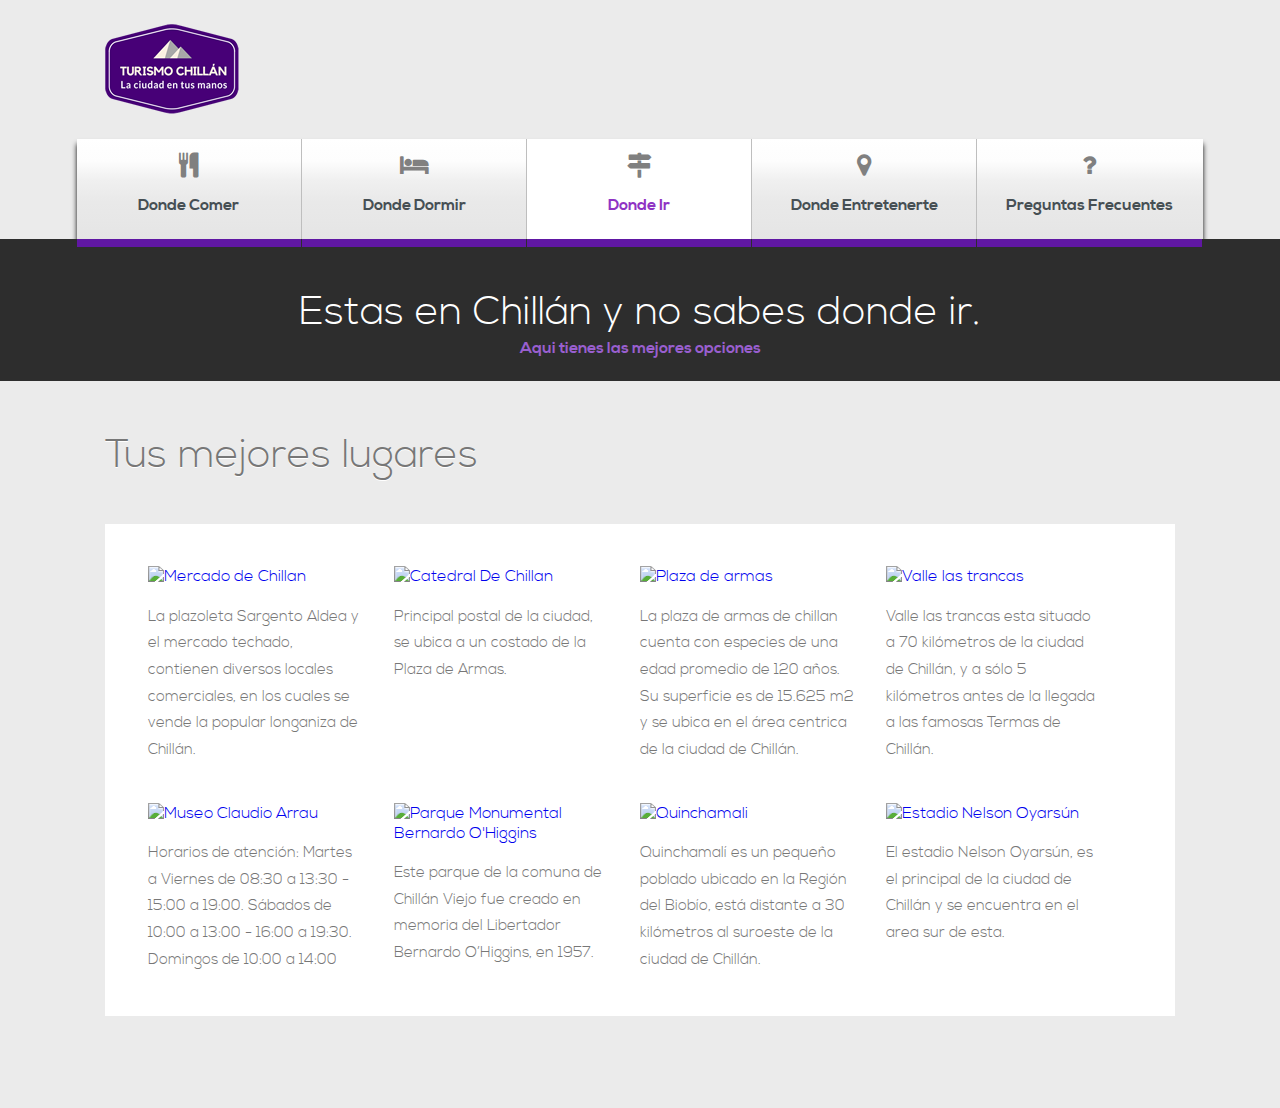
==== commit b59492de: "actualizacion 95% solo falta que ruben me pase su parte y hacer las preguntas frecuentes" ====
--- a/about.html
+++ b/about.html
@@ -11,6 +11,7 @@
 	<meta http-equiv="Content-Type" content="text/html; charset=utf-8" />
 	<meta name="viewport" content="width=device-width, initial-scale=1, maximum-scale=1">
 	<link href="css/style.css" rel="stylesheet" type="text/css" media="all" />
+	<link rel="stylesheet" href="css/font-awesome.min.css">
 	<!-- Add fancyBox main JS and CSS files -->
 	<script src="http://ajax.googleapis.com/ajax/libs/jquery/1/jquery.min.js"></script>
 	<script src="http://malsup.github.com/jquery.cycle2.js"></script>
@@ -59,12 +60,17 @@
 	<div class="header_menu">
 		<div class="menu_box_list">
 			<ul>
-				<li class="color1"><a href="travel_guide.html"><i class="icon1"> </i><span>Donde Comer</span></a></li>
-				<li class="color2"><a href="service.html"> <i class="icon2"> </i> <span>Donde Dormir</span></a></li>
-				<li class="color3 active"><a href="about.html"> <i class="icon3"> </i><span>Donde ir</span></a></li>
-				<li class="color4"><a href="site_map.html"> <i class="icon4"> </i><span>Donde Entretenerte</span></a></li>
-
-				<li class="color6"><a href="contact.html"> <i class="icon6"></i> <span>Preguntas Frecuentes</span></a></li>
+				<li class="color1"><a href="travel_guide.html"><i class="fa fa-cutlery" aria-hidden="true"></i>
+					<span>Donde Comer</span></a></li>
+				<li class="color2"><a href="service.html"> <i class="fa fa-bed" aria-hidden="true"></i>
+					</i> <span>Donde Dormir</span></a></li>
+				<li class="color3 active"><a href="about.html"><i class="fa fa-map-signs" aria-hidden="true"></i>
+					</i><span>Donde Ir</span></a></li>
+				<li class="color4"><a href="site_map.html"> <i class="fa fa-map-marker" aria-hidden="true"></i>
+					</i><span>Donde Entretenerte</span></a></li>
+
+				<li class="color6"><a href="contact.html"> <i class="fa fa-question" aria-hidden="true"></i>
+					<span>Preguntas Frecuentes</span></a></li>
 			</ul>
 			<div class="clear"></div>
 		</div>
@@ -110,7 +116,7 @@
 						feria artesanal más completa y variada del país. El atractivo más significativo de estos lugares
 						es la posibilidad de degustar el repertorio ilimitado de la cocina chilena.
 					</p>
-					<iframe src="https://www.google.com/maps/embed?pb=!1m0!3m2!1ses!2scl!4v1496758848079!6m8!1m7!1szo2MGbF3quelL2v8OJJeRQ!2m2!1d-36.61071644467184!2d-72.10070646357849!3f233.19566785697188!4f-10.186247686797302!5f0.7820865974627469" width="400" height="300" frameborder="0" style="border:0" allowfullscreen></iframe>
+					<iframe src="https://www.google.com/maps/embed?pb=!1m0!3m2!1ses!2scl!4v1496758848079!6m8!1m7!1szo2MGbF3quelL2v8OJJeRQ!2m2!1d-36.61071644467184!2d-72.10070646357849!3f233.19566785697188!4f-10.186247686797302!5f0.7820865974627469" width="100%" height="300" frameborder="0" style="border:0" allowfullscreen></iframe>
 					<!-- caja de comentarios de facebook -->
 					<div class="fb-comments" data-href="http://localhost/interfacesWeb/ir1.html" data-width="2"></div>
 					<!-- Codigo de Like mas boton y contador de compartir-->
@@ -130,7 +136,7 @@
 						<img src="https://c1.staticflickr.com/7/6010/5952483509_c28900101f_b.jpg">
 					</div>
 					<p class="txt-justify">Luego del Terremoto de Chillán de 1939, la Catedral fue destruida en su totalidad. Ese mismo año comenzó su reconstrucción, en la que participó el arquitecto Hernán Larraín Errázuriz, basándose en ideas del Modernismo. Sus arcos de más de 20 metros de altura y su cruz monumental de 39 metros la hacen única en Chile.</p>
-					<iframe src="https://www.google.com/maps/embed?pb=!1m0!3m2!1ses!2scl!4v1496801117693!6m8!1m7!1sXD2_rlVztq9Swi0DAfRCkA!2m2!1d-36.60674020997751!2d-72.10251852774674!3f115.39735723781166!4f3.0275898888804136!5f0.7820865974627469" width="400" height="300" frameborder="0" style="border:0" allowfullscreen></iframe>
+					<iframe src="https://www.google.com/maps/embed?pb=!1m0!3m2!1ses!2scl!4v1496801117693!6m8!1m7!1sXD2_rlVztq9Swi0DAfRCkA!2m2!1d-36.60674020997751!2d-72.10251852774674!3f115.39735723781166!4f3.0275898888804136!5f0.7820865974627469" width="100%" height="300" frameborder="0" style="border:0" allowfullscreen></iframe>
 					<!-- caja de comentarios de facebook -->
 					<div class="fb-comments" data-href="http://localhost/interfacesWeb/ir2.html" data-width="2"></div>
 					<!-- Codigo de Like mas boton y contador de compartir-->
@@ -149,7 +155,7 @@
 						<img src="http://www.municipalidadchillan.cl/sitio/img/fotos/varias/plaza_armas.jpg">
 					</div>
 					<p class="txt-justify" >Principal paseo público de Chillán y que cuenta con las especies arbóreas más antiguas de los parques y áreas verdes de la ciudad. Dichas especies, son las que le confiere como a una de las plazas más atractivas del sur del país.</p>
-					<iframe src="https://www.google.com/maps/embed?pb=!1m0!3m2!1ses!2scl!4v1496801265587!6m8!1m7!1sJzbcwqiUt7xwSLdDkMx7fw!2m2!1d-36.60739608278764!2d-72.10284741234635!3f319.95345742436484!4f-10.395829551834893!5f0.7820865974627469" width="400" height="300" frameborder="0" style="border:0" allowfullscreen></iframe>
+					<iframe src="https://www.google.com/maps/embed?pb=!1m0!3m2!1ses!2scl!4v1496801265587!6m8!1m7!1sJzbcwqiUt7xwSLdDkMx7fw!2m2!1d-36.60739608278764!2d-72.10284741234635!3f319.95345742436484!4f-10.395829551834893!5f0.7820865974627469" width="100%" height="300" frameborder="0" style="border:0" allowfullscreen></iframe>
 					<!-- caja de comentarios de facebook -->
 					<div class="fb-comments" data-href="http://localhost/interfacesWeb/ir3.html" data-width="2"></div>
 					<!-- Codigo de Like mas boton y contador de compartir-->
@@ -169,7 +175,7 @@
 						<img src="http://www.municipalidadchillan.cl/sitio/img/localidades/trancas/trancas-max3.jpg">
 					</div>
 					<p class="txt-justify" >Este poblado cordillerano es dueño de paisajes e infraestructuras sorprendentes, aún para los visitantes más exigentes, ideal para los amantes del turismo de naturaleza ya que aquí se conjuga aire puro, ríos, senderos, imponentes montañas, fauna, vegetación nativa, sol y nieve, que en su conjunto ofrecen parajes de ensueño.</p>
-					<iframe src="https://www.google.com/maps/embed?pb=!1m18!1m12!1m3!1d6379.896543665278!2d-71.50072560299702!3d-36.91550117027333!2m3!1f0!2f0!3f0!3m2!1i1024!2i768!4f13.1!3m3!1m2!1s0x966e9415ca7b4053%3A0x28a65d79e069d8f4!2sValle+Las+Trancas!5e0!3m2!1ses!2scl!4v1496803356059" width="400" height="300" frameborder="0" style="border:0" allowfullscreen></iframe>
+					<iframe src="https://www.google.com/maps/embed?pb=!1m18!1m12!1m3!1d6379.896543665278!2d-71.50072560299702!3d-36.91550117027333!2m3!1f0!2f0!3f0!3m2!1i1024!2i768!4f13.1!3m3!1m2!1s0x966e9415ca7b4053%3A0x28a65d79e069d8f4!2sValle+Las+Trancas!5e0!3m2!1ses!2scl!4v1496803356059" width="100%" height="300" frameborder="0" style="border:0" allowfullscreen></iframe>
 					<!-- caja de comentarios de facebook -->
 					<div class="fb-comments" data-href="http://localhost/interfacesWeb/ir4.html" data-width="2"></div>
 					<!-- Codigo de Like mas boton y contador de compartir-->
@@ -189,7 +195,7 @@
 						<img src="http://admin.ladiscusion.cl/getimage.php?img=//lib/kcfinder/upload/images/Piano%20Arrau.jpg&w=1200&h=630&exact">
 					</div>
 					<p class="txt-justify" >Este museo interactivo fue creado para preservar el legado del insigne pianista nacido en Chillán. Se trata de un edificio ubicado en el sector céntrico de la ciudad, que considera la reconstrucción de parte de la casa natal del maestro, donde se exhiben sus objetos más apreciados, como vestuario, partituras, libros, un piano mudo y colecciones diversas.</p>
-					<iframe src="https://www.google.com/maps/embed?pb=!1m0!3m2!1ses!2scl!4v1496804791087!6m8!1m7!1sy0Me1cs_RVbI6gue1YLCUA!2m2!1d-36.60589440980547!2d-72.10720734791515!3f289.7228443148219!4f-4.43268986288075!5f0.7820865974627469" width="400" height="300" frameborder="0" style="border:0" allowfullscreen></iframe>
+					<iframe src="https://www.google.com/maps/embed?pb=!1m0!3m2!1ses!2scl!4v1496804791087!6m8!1m7!1sy0Me1cs_RVbI6gue1YLCUA!2m2!1d-36.60589440980547!2d-72.10720734791515!3f289.7228443148219!4f-4.43268986288075!5f0.7820865974627469" width="100%" height="300" frameborder="0" style="border:0" allowfullscreen></iframe>
 					<!-- caja de comentarios de facebook -->
 					<div class="fb-comments" data-href="http://localhost/interfacesWeb/ir5.html" data-width="2"></div>
 					<!-- Codigo de Like mas boton y contador de compartir-->
@@ -209,7 +215,7 @@
 						<img src="http://www.municipalidadchillan.cl/sitio/img/localidades/parque-chv/chv-max3.jpg">
 					</div>
 					<p class="txt-justify" >En este lugar histórico se aprecia un mural de piedra de 60 metros de extensión. Este gran “lienzo de concreto” fue obra de la artista María Martner, simbolizando la vida de O’Higgins, desde su juventud hasta que ocupó el cargo de Director Supremo</p>
-					<iframe src="https://www.google.com/maps/embed?pb=!1m0!3m2!1ses!2scl!4v1496884007924!6m8!1m7!1s8mP3W_qVfKVrTyVx21LEqQ!2m2!1d-36.62232854223041!2d-72.13181581085577!3f16.810586786141435!4f5.154375299429262!5f0.7820865974627469" width="400" height="300" frameborder="0" style="border:0" allowfullscreen></iframe>
+					<iframe src="https://www.google.com/maps/embed?pb=!1m0!3m2!1ses!2scl!4v1496884007924!6m8!1m7!1s8mP3W_qVfKVrTyVx21LEqQ!2m2!1d-36.62232854223041!2d-72.13181581085577!3f16.810586786141435!4f5.154375299429262!5f0.7820865974627469" width="100%" height="300" frameborder="0" style="border:0" allowfullscreen></iframe>
 					<!-- caja de comentarios de facebook -->
 					<div class="fb-comments" data-href="http://localhost/interfacesWeb/ir6.html" data-width="2"></div>
 					<!-- Codigo de Like mas boton y contador de compartir-->
@@ -229,7 +235,7 @@
 						<img src="https://farm3.static.flickr.com/2776/4093146038_dfc1d6d675_b.jpg">
 					</div>
 					<p class="txt-justify" >Sus cerámicas en greda negra, realizadas a mano, se exponen en los Museos del Louvre de París, de Arte Contemporáneo de Nueva York y Nacional de Moscú. La figura más representativa de este quehacer es la “Guitarrera”, símbolo del trabajo artesanal del país. Las cerámicas de Quinchamalí tienen denominación de origen.</p>
-					<iframe src="https://www.google.com/maps/embed?pb=!1m18!1m12!1m3!1d6402.142037227872!2d-72.40394562999136!3d-36.648742078846524!2m3!1f0!2f0!3f0!3m2!1i1024!2i768!4f13.1!3m3!1m2!1s0x0%3A0x0!2zMzbCsDM4JzU0LjMiUyA3MsKwMjQnMTIuMiJX!5e0!3m2!1ses!2scl!4v1496885099449" width="400" height="300" frameborder="0" style="border:0" allowfullscreen></iframe>
+					<iframe src="https://www.google.com/maps/embed?pb=!1m18!1m12!1m3!1d6402.142037227872!2d-72.40394562999136!3d-36.648742078846524!2m3!1f0!2f0!3f0!3m2!1i1024!2i768!4f13.1!3m3!1m2!1s0x0%3A0x0!2zMzbCsDM4JzU0LjMiUyA3MsKwMjQnMTIuMiJX!5e0!3m2!1ses!2scl!4v1496885099449" width="100%" height="300" frameborder="0" style="border:0" allowfullscreen></iframe>
 					<!-- caja de comentarios de facebook -->
 					<div class="fb-comments" data-href="http://localhost/interfacesWeb/ir7.html" data-width="2"></div>
 					<!-- Codigo de Like mas boton y contador de compartir-->
@@ -249,7 +255,7 @@
 						<img src="http://images.adsttc.com/media/images/5127/803e/b3fc/4b11/a700/1d7e/slideshow/chillan.jpg?1414353853">
 					</div>
 					<p class="txt-justify" >El Estadio Bicentenario Municipal Nelson Oyarzún se encuentra en Chillán, Chile. Su equipo titular es Ñublense de la Primera B de Chile. Es uno de los principales estadios de la Región del Biobío, tras ser remodelado en 2008 para ser sede de la Copa Mundial Femenina de Fútbol Sub-20 de 2008,.</p>
-					<iframe src="https://www.google.com/maps/embed?pb=!1m0!3m2!1ses!2scl!4v1496885461544!6m8!1m7!1shI57KjnEaS24Lj4nhyLQxw!2m2!1d-36.61833185207057!2d-72.1089577692778!3f97.09974321461408!4f-5.986639310069364!5f0.7820865974627469" width="400" height="300" frameborder="0" style="border:0" allowfullscreen></iframe>
+					<iframe src="https://www.google.com/maps/embed?pb=!1m0!3m2!1ses!2scl!4v1496885461544!6m8!1m7!1shI57KjnEaS24Lj4nhyLQxw!2m2!1d-36.61833185207057!2d-72.1089577692778!3f97.09974321461408!4f-5.986639310069364!5f0.7820865974627469" width="100%" height="300" frameborder="0" style="border:0" allowfullscreen></iframe>
 					<!-- caja de comentarios de facebook -->
 					<div class="fb-comments" data-href="http://localhost/interfacesWeb/ir8.html" data-width="2"></div>
 					<!-- Codigo de Like mas boton y contador de compartir-->
--- a/css/style.css
+++ b/css/style.css
@@ -342,7 +342,7 @@
 .menu_box_list li{
 	display: inline-block;
 	margin-right: -4px;
-	width: 16.64444%;
+	width: 19.9%;
 	height:100px;
 	border-left: 1px solid rgb(190, 190, 190);
 }
@@ -370,18 +370,21 @@
 .menu_box_list li a > i{
 	width: 32px;
 	height: 32px;
+	font-size: 25px;
+	color: gray;
 	display: inline-block;
-	background: url(../images/nav_icon.png) no-repeat;
 	vertical-align: middle;
-	transition: none;
+	transition: all 0.4s ease-in-out;
 	margin: 0 auto;
+
 }
 .menu_box_list li a:hover > i{
-	background:url(../images/nav_icon.png) no-repeat;	
+	color: #8F33C4;
+
 }
 .menu_box_list li a:hover{
 	 color: #8F33C4;
-	 background-color:#ffffff;
+	background: white;
 	-webkit-transform: scale(1.00) translateY(-20px);
 	z-index: 1;
 }
@@ -1206,7 +1209,7 @@
 		width: 19.8888%;
 	}
 	.menu_box_list li:nth-child(5){
-		display: none;
+		/*display: none;*/
 	}
 	.menu_box_list li a {
 		font-size: 13px;
@@ -1239,11 +1242,14 @@
 	}
 }
 @media only screen and (max-width: 640px){
+	.menu_box_list li a span {display: none}
 	.wrap{
 		width:95%;
 	}
 	.logo a {
-		width: 55%;
+		width: 76px;
+		height: 45px;
+		background-size: contain;
 	}
 	.quick_link {
 		display: none;
@@ -1263,7 +1269,7 @@
 	}
 	.ser-grid-list {
 		margin-top:4%;
-		width: 47.99999%;
+		width: 100%;
 	}
 	.ser-grid-list:nth-child(3){
 		margin-left: 0;
@@ -1282,10 +1288,10 @@
 		width: 60%;
 	}
 	.menu_box_list li:nth-child(4),.menu_box_list li:nth-child(5){
-		display: none;
+		/*display: none;*/
 	}
 	.menu_box_list li {
-			width: 24.8888%;
+			width: 19.8%;
 	}
 	.f_nav li a {
 		margin: 0 4px;
